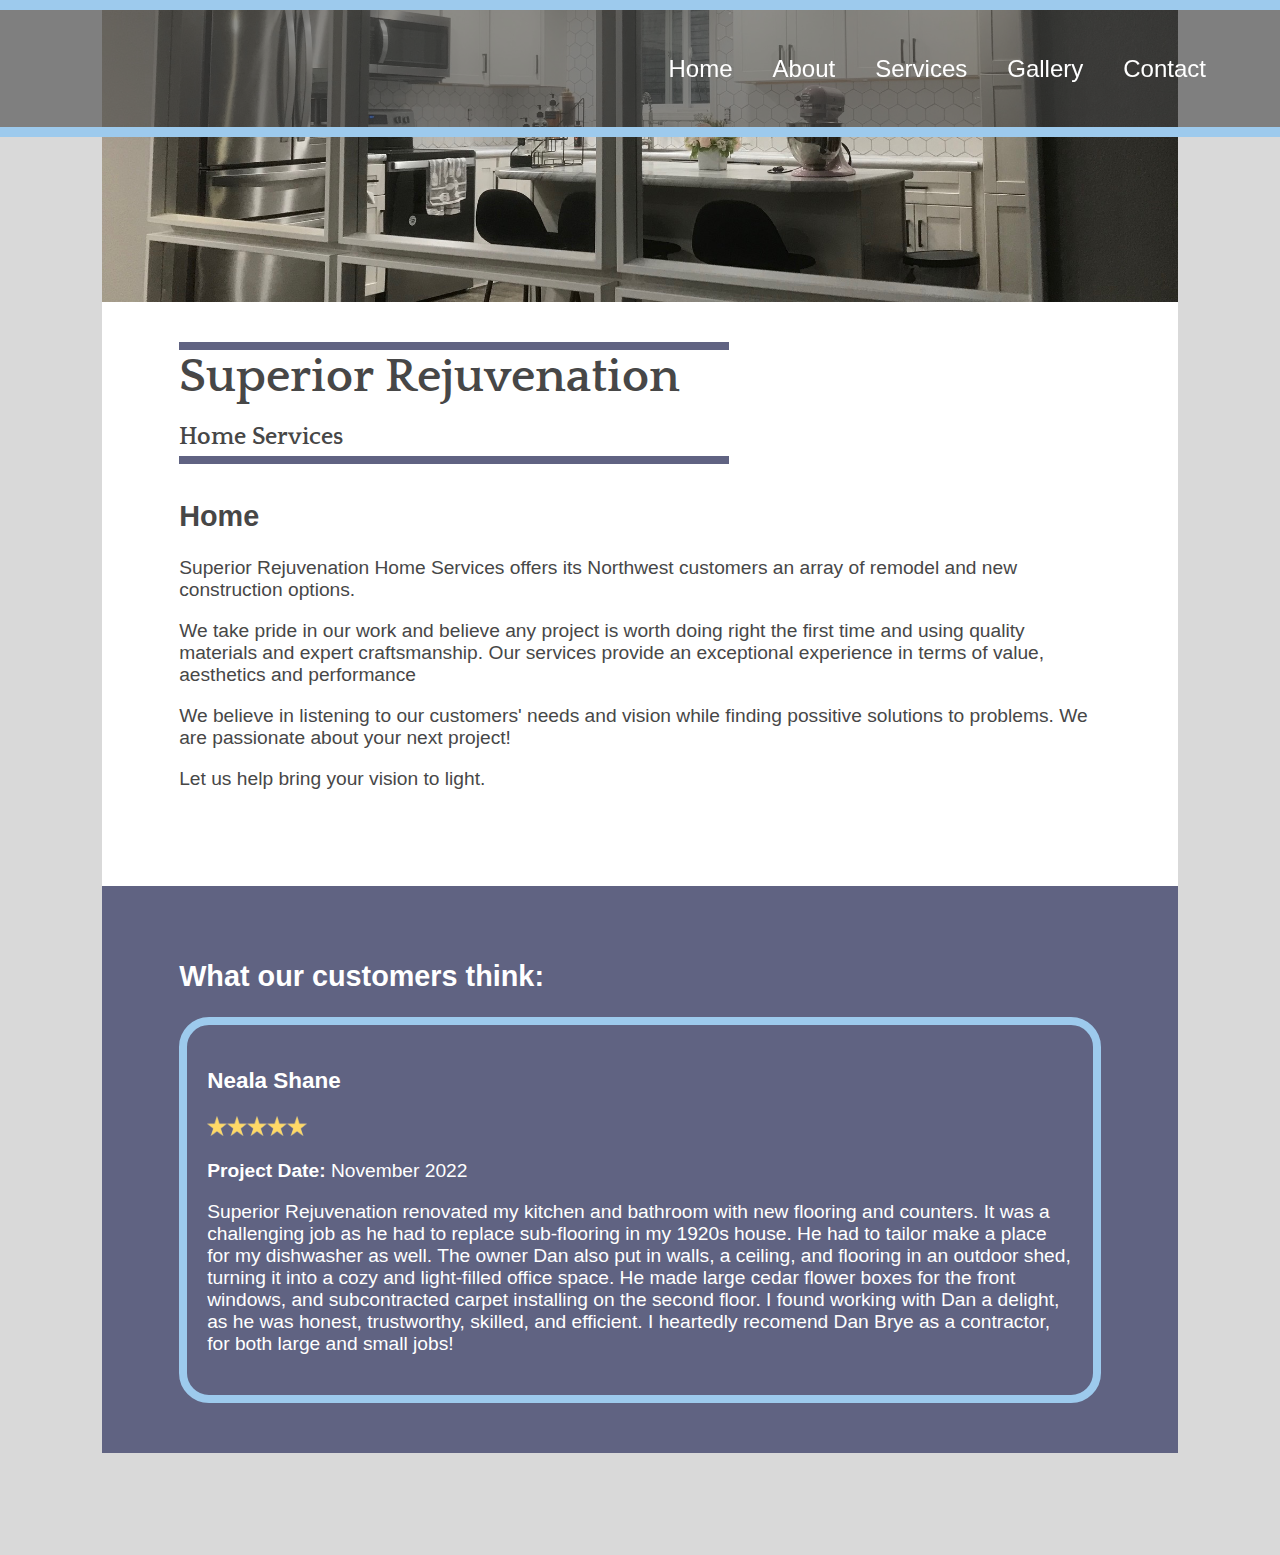
==== index.html @ 52c5e007 "Low Res Service PNGs" ====
<!DOCTYPE html>
<html lang="en">
  <head>
    <meta charset="UTF-8">
    <meta name="viewport" content="width=device-width, initial-scale=1.0">
    <meta http-equiv="X-UA-Compatible" content="ie=edge">
    <title>Superior Rejuvination</title>
    <link rel="stylesheet" href="assets/css/style.css">
    <link rel="stylesheet" href="https://fonts.googleapis.com/icon?family=Material+Icons+Outlined">
  </head>
  <body>
    <div class="menu">
      <nav>
        <button class="navBtn" type="button" name="HomeBtn" id="homeBtn">Home</button>
        <button class="navBtn" type="button" name="AboutBtn" id="aboutBtn">About</button>
        <button class="navBtn" type="button" name="ServicesBtn" id="servicesBtn">Services</button>
        <button class="navBtn" type="button" name="GalleryBtn" id="galleryBtn">Gallery</button>
        <button class="navBtn" type="button" name="ContactBtn" id="contactBtn">Contact</button>
      </nav>
      <div id="barHolder">
        <button id="barsIcon" class="material-icons-outlined">menu</button>
      </div>
    </div>

    <div id="banner">
      <img src="assets/images/banner.png" alt="a remodeled kitchen" id="bannerImg">
      <h1 id="title">Superior Rejuvenation <br><span class="subtitle">Home Services</span></h1>
    </div>

    <!-- Home -->
    <div class="body" id="home">
      <h2>Home</h2>
      <p>Superior Rejuvenation Home Services offers its Northwest customers an array of remodel and new construction options.</p>
      <p>We take pride in our work and believe any project is worth doing right the first time and using quality materials and expert craftsmanship. Our services provide an exceptional experience in terms of value, aesthetics and performance</p>
      <p>We believe in listening to our customers' needs and vision while finding possitive solutions to problems. We are passionate about your next project!</p>
      <p>Let us help bring your vision to light.</p>
      <div class="bufferGap"></div>

      <div class="banner">
        <h2>What our customers think:</h2>
        <div class="review">
          <h3>Neala Shane</h3>
          <img src="assets/images/5star.png" alt="five star rating">
          <p><b>Project Date: </b>November 2022</p>
          <p>Superior Rejuvenation renovated my kitchen and bathroom with new flooring and counters. It was a challenging job as he had to replace sub-flooring in my 1920s house. He had to tailor make a place for my dishwasher as well. The owner Dan also put in walls, a ceiling, and flooring in an outdoor shed, turning it into a cozy and light-filled office space. He made large cedar flower boxes for the front windows, and subcontracted carpet installing on the second floor. I found working with Dan a delight, as he was honest, trustworthy, skilled, and efficient. I heartedly recomend Dan Brye as a contractor, for both large and small jobs!</p>
        </div>
      </div>
    </div>

    <!-- About -->
    <div class="body" id="about">
      <h2>About</h2>
      <p>Superior Rejuvenation Home Services is the culmination of 20+ years of experience in the remodel and new construction building trades.</p>
      <p>In 1999 General Contractor Dan Brye, a lifelong Clark County resident, WWW alumni, and father, decided to augment his then salary at a job by helping a friend in his construction business.</p>
      <p>This, enfold, lead to an apprenticeship in multiple trades over the years and following that, saw Dan employing his services as a subcontractor for a local builder, often working on four to six houses a month during busy times.</p>
      <p>In the years that followed, Dan provided full service remodels for his Northwest customers to fill the area's growing housing market.</p>
      <p>Through the course of his many project completions, Dan early on recognized the need for a general contractor who listened to his customer's needs and had the ability to see the project through their eyes. He understandes the importance of the details and exceeds his customers' expectaions because of his passion for building and remodeling.</p>
      <div class="bufferGap"></div>

      <div class="banner">
        <h2>Founder</h2>
        <h3>Dan Brye</h3><hr id="name">
        <p>General Contractor</p>
        <p>CC SUPERRH787MK</p>
      </div>
    </div>

    <!-- Services -->
    <div class="body" id="services">
      <h2>Services</h2>

      <div id="serviceHeader">
        <h3>Scope of work Superior does:</h3>
        <div class="banner">
          <h3 class="callToAction">Time to remodel or build?</h3>

          <div id="serviceBanner">
            <div class="serviceItem">
              <img src="assets/images/kitchenServicesLowRes.png" alt="A lovely modern kitchen">
              <h4 class="serviceName">Kitchen Remodels</h4>
            </div>

            <div class="serviceItem">
              <img src="assets/images/bathroomServicesLowRes.png" alt="A homey yet elegant bathroom">
              <h4 class="serviceName">Bathroom Remodels</h4>
            </div>

            <div class="serviceItem">
              <img src="assets/images/wholeHomeServicesLowRes.png" alt="A modern home or additional dwelling unit">
              <h4 class="serviceName">Whole House Remodels and ADUs</h4>
            </div>
          </div>

        </div>
      </div>

      <h2>Services Breakdown</h2>
      <hr>
      <div class="twoColumn">
        <p>(note: exterior projects, such as fencing and siding, are not our focus. These projects can be requested in addition to other projects but not exclusively.)</p>
        <h3>Bathroom Remodels</h3>
        <ul>
          <li>Shower and tub installation</li>
          <li>New flooring: Tile, LVT, vinyl</li>
          <li>New cabinetry</li>
          <li>Countertops: granite, quarts</li>
          <li>Painting</li>
          <li>Trim</li>
          <li>Hardware and fixture installation</li>
        </ul>

        <h3>Kitchen Remodel</h3>
        <ul>
          <li>Wall and soffit removal</li>
          <li>Cabinetry installation</li>
          <li>Flooring</li>
          <li>Hardware and fixture installation</li>
          <li>Framing and layout</li>
        </ul>

        <h3>Whole House</h3>
        <ul>
          <li>Flooring</li>
          <li>Walls</li>
          <li>Drywall installation and repair</li>
          <li>Trim and painting</li>
          <li>Fixture installation and repair</li>
          <li>Shelves and bookcases</li>
        </ul>

        <h3>Exterior Additional Work</h3>
        <ul>
          <li>Siding</li>
          <li>Fencing</li>
          <li>Decking</li>
        </ul>

        </div>
        <div class="banner">
          <h3 class="callToAction">Projects completed right the first time: <br>We listen and solve your problems, and our promise is to be respectful of you and your home, as if it were our own.</h3>
        </div>
      </div>
    </div>

    <!-- Gallery -->
    <div class="body" id="gallery">
      <h2>Gallery</h2>
      <p>This portfolio gallery is still a work in progress. We appreciate your patience!</p>

      <h3 class="gallerySection">Kitchens</h3><hr>
      <div class="galleryContainer">
        <button class="material-icons-outlined imgLeft" id="imgLeftKitchen">chevron_left</button>
        <div id="kitchenGallery" class="imageBox">
          <img src="assets/images/thumbnails/kitchen2Thumb.png" alt="kitchen" class="galleryImg" loading="lazy">
          <img src="assets/images/thumbnails/kitchen1Thumb.png" alt="kitchen" class="galleryImg" loading="lazy">
          <img src="assets/images/thumbnails/kitchen3Thumb.png" alt="kitchen" class="galleryImg" loading="lazy">
        </div>
        <button class="material-icons-outlined imgRight" id="imgRightKitchen">chevron_right</button>
      </div>

      <div class="callBanner">
        <h4 class="callToAction">Entertain in Elegance</h4>
      </div>

      <h3 class="gallerySection">Bathrooms</h3><hr>
      <div class="galleryContainer">
        <button class="material-icons-outlined imgLeft" id="imgLeftBathroom">chevron_left</button>
        <div id="bathroomGallery" class="imageBox">
          <img src="assets/images/thumbnails/bath2Thumb.png" alt="bathroom" class="galleryImg" loading="lazy">
          <img src="assets/images/thumbnails/bath3Thumb.png" alt="bathroom" class="galleryImg" loading="lazy">
          <img src="assets/images/thumbnails/bath1Thumb.png" alt="bathroom" class="galleryImg" loading="lazy">
          <img src="assets/images/thumbnails/bath4Thumb.png" alt="bathroom" class="galleryImg" loading="lazy">
          <img src="assets/images/thumbnails/bath5Thumb.png" alt="bathroom" class="galleryImg" loading="lazy">
          <img src="assets/images/thumbnails/bath6Thumb.png" alt="bathroom" class="galleryImg" loading="lazy">
          <img src="assets/images/thumbnails/bath7Thumb.png" alt="bathroom" class="galleryImg" loading="lazy">
          <img src="assets/images/thumbnails/bath8Thumb.png" alt="bathroom" class="galleryImg" loading="lazy">
          <img src="assets/images/thumbnails/bath9Thumb.png" alt="bathroom" class="galleryImg" loading="lazy">
        </div>
        <button class="material-icons-outlined imgRight" id="imgRightBathroom">chevron_right</button>
      </div>

      <div class="callBanner">
        <h4 class="callToAction">Bathe in Luxury</h4>
      </div>

      <h3 class="gallerySection">Whole House</h3><hr>
      <div class="galleryContainer">
        <button class="material-icons-outlined imgLeft" id="imgLeftHouse">chevron_left</button>
        <div id="wholeHouseGallery" class="imageBox">
          <img src="assets/images/thumbnails/flooring2Thumb.png" alt="flooring" class="galleryImg" loading="lazy">
          <img src="assets/images/thumbnails/flooring1Thumb.png" alt="flooring" class="galleryImg" loading="lazy">
          <img src="assets/images/thumbnails/flooring3Thumb.png" alt="flooring" class="galleryImg" loading="lazy">
          <img src="assets/images/thumbnails/bedAdd1Thumb.png" alt="bedroom" class="galleryImg" loading="lazy">
          <img src="assets/images/thumbnails/bedAdd2Thumb.png" alt="bedroom" class="galleryImg" loading="lazy">
          <img src="assets/images/thumbnails/misc2Thumb.png" alt="fireplace" class="galleryImg" loading="lazy">
          <img src="assets/images/thumbnails/misc1Thumb.png" alt="counter and flooring" class="galleryImg" loading="lazy">
        </div>
        <button class="material-icons-outlined imgRight" id="imgRightHouse">chevron_right</button>
      </div>

      <div class="callBanner">
        <h4 class="callToAction">Relax in your Sanctuary</h4>
      </div>

      <h3 class="gallerySection">Home Exterior</h3><hr>
      <div class="galleryContainer">
        <button class="material-icons-outlined imgLeft" id="imgLeftExterior">chevron_left</button>
        <div id="exteriorGallery" class="imageBox">
          <img src="assets/images/thumbnails/deck4Thumb.png" alt="decking" class="galleryImg" loading="lazy">
          <img src="assets/images/thumbnails/deck5Thumb.png" alt="decking" class="galleryImg" loading="lazy">
          <img src="assets/images/thumbnails/deck3Thumb.png" alt="decking" class="galleryImg" loading="lazy">
          <img src="assets/images/thumbnails/deck1Thumb.png" alt="decking" class="galleryImg" loading="lazy">
          <img src="assets/images/thumbnails/deck2Thumb.png" alt="decking" class="galleryImg" loading="lazy">
          <img src="assets/images/thumbnails/fence1Thumb.png" alt="fencing" class="galleryImg" loading="lazy">
          <img src="assets/images/thumbnails/fence2Thumb.png" alt="fencing" class="galleryImg" loading="lazy">
          <img src="assets/images/thumbnails/siding1Thumb.png" alt="siding" class="galleryImg" loading="lazy">
          <img src="assets/images/thumbnails/siding2Thumb.png" alt="siding" class="galleryImg" loading="lazy">
        </div>
        <button class="material-icons-outlined imgRight" id="imgRightExterior">chevron_right</button>
      </div>
      
      <div class="callBanner">
        <h4 class="callToAction">Expand your Dream</h4>
        <div class="bufferGap"></div>
      </div>

    </div>

    <!-- Contact -->
    <div class="body" id="contact">
      <h2>Contact</h2>
      <h3>Dan Brye</h3>

      <form action="https://formsubmit.co/danbrye@superiorrejuvenationhomeservices.com" method="POST">
        <input type="text" name="name" placeholder="Your Name" required><br>
        <input type="email" name="email" placeholder="Your Email" required><br>
        <textarea name="message" placeholder="Let us know what you would like our help with!" required></textarea><br>
        <input type="hidden" name="_captcha" value="false">
        <button type="submit" class="subBtn">Send</button>
      </form>
      <div class="bufferGap"></div>

      <div class="banner">
        <h3 class="callToAction">Our passion is your project</h3>
      </div>
    </div>

    <div class="footer"></div>

    <script src="index.js"></script>
  </body>
</html>
---- assets/css/style.css ----
@font-face {
    font-family: "Quattrocento";
    src: url("../fonts/Quattrocento-Bold.ttf");
}

html {
  margin: 0 8vw;
  background-color: #d9d9d9;
  color: #474747;
  font-family: arial;
}

body {
  background-color: #ffffff;
  /* padding: 4vh 6vw; */
  margin: 0;
  z-index: 0;
}

#bannerImg {
  /* position: relative; */
  width: 100%
}

h1#title {
  font-family: "Quattrocento";
  font-size: 2em;
  margin: 4vh 6vw;
  max-width: 550px;
  border-top: 8px solid #606382;
  border-bottom: 8px solid #606382;
  /* text-align: center; */
}

.subtitle {
  font-family: "Quattrocento";
  font-size: .7em;
}

.menu {
  position: fixed;
  padding-right: 5vw;
  width: 100%;
  height: 50px;
  display: flex;
  flex-direction: row;
  justify-content: end;
  top: 0;
  right: 0;
  background-color: rgba(66, 66, 66, 0.6);
  border-top: 10px solid #9dcaed;
  border-bottom: 10px solid #9dcaed;
  z-index: 10;
  transition: height .5s ease-in-out;
  overflow: hidden;
}

nav {
  display: flex;
  grid-gap: 20px;
  flex-direction: column;
  padding-top: 50px;
}

.navBtn {
  border: none;
  padding: 0 10px;
  font-size: 1.5em;
  color: white;
  background-color: transparent;
}

.navBtn:hover {
  color: #000000;
  background-color: #9dcaed;
  border-radius: 15px;
}

#barHolder {
  align-content: unset;
}

#barsIcon {
  font-size: 3em;
  vertical-align: middle;
  margin: 0;
  padding: 0;
  color: #9dcaed;
  border: none;
  border-radius: 15px;
  background-color: transparent;
  cursor: default;
  user-select: none;
}

.body {
  margin: 0 6vw;
  font-size: 1em;
}

.imgLeft {
  left: 6vw;
}

.imgRight {
  right: 6vw;
}

.banner {
  position: relative;
  left: -6vw;
  width: 100%;
  padding: 50px 6vw;
  background-color: #606382;
  color: #ffffff;
  z-index: 0;
}

.callBanner {
  position: relative;
  left: -6vw;
  width: 100%;
  padding: 20px 6vw;
  background-color: #606382;
  color: #ffffff;
  z-index: 0;
}

.callBanner h4 {
  margin: 0;
}

.bufferGap {
  width: 100%;
  height: 6vw;
}

.callToAction {
  text-align: center;
  margin-top: 0;
}

/* Desktop styling */
@media only screen and (min-width: 600px) {
  #barsIcon {
    display: none;
  }

  .menu {
    height: 13vh;
  }

  .navBtn {
    margin: 3vh 0;
    flex-basis: 8%;
  }

  nav {
    display: flex;
    flex-direction: row;
    padding-top: 0;
  }
  
  h1#title {
    font-size: 3em;
  }

  .subtitle {
    font-size: .5em;
  }

  .body {
    font-size: 1.2em;
  }

  .imgLeft {
    left: 20vw;
  }
  
  .imgRight {
    right: 20vw;
  }

}

hr {
  border: 4px solid #9dcaed;
}

hr#name {
  max-width: 300px;
  margin: 0;
}

/* About Section //////////////////////////////////////////*/
#about {
  display: none;
}

/* Service Section ////////////////////////////////////////*/
#services {
  display: none;
}

#services p {
  margin-bottom: 50px;
}

#serviceHeader {
  margin-bottom: 70px;
}

#serviceBanner {
  position: relative;
  width: 100%;
  display: grid;
  grid-template-columns: repeat(auto-fit, minmax(150px, 1fr));
  grid-gap: 20px;
}

.serviceItem > img{
  width: 100%;
  border-radius: 10px;
}

.serviceName {
  text-align: center;
  margin-bottom: 0;
}

li:not(.imageSizer) {
  text-align: left;
}

/* Gallery Section ////////////////////////////////////////*/
#gallery {
  display: none;
}

.gallerySection {
  margin: 8vh 0 0 0;
}

.galleryContainer {
  display: flex;
  align-items: center;
  margin-bottom: 10px;
}

.imageBox {
  position: relative;
  max-width: 512px;
  margin-top: 2vh;
  margin-left: auto;
  margin-right: auto;
  padding: 0;
  display: flex;
  flex-wrap: nowrap;
  overflow: hidden;
  transition: left .7s;
  z-index: 0;
}

.galleryImg {
  left: 0;
  max-width: 100%;
  height: 100%;
  padding: 0;
  margin: 0;
  margin-top: auto;
  margin-bottom: auto;
  position: relative;
  border-radius: 5px;
  transition: left 1s ease;
}

button.material-icons-outlined:not(#barsIcon) {
  position: absolute;
  border: none;
  border-radius: 10px;
  padding: 0;
  background-color: rgba(66, 66, 66, 0.6);
  z-index: 1;
  font-size: 2em;
  color: #ffffff;
}

button.material-icons-outlined:not(#barsIcon):hover {
  background-color: rgba(66, 66, 66, 1);
}

/* Contact Section ////////////////////////////////////////*/
#contact {
  display: none;
}

input {
  font-size: 1em;
  width: 100%;
  max-width: 750px;
  margin: 2vh 0;
  padding: .5vw;
  border: 2px solid #9dcaed;
  border-radius: 5px;
}

textarea {
  font-size: 1em;
  width: 100%;
  max-width: 750px;
  margin: 2vh 0;
  padding: .5vw;
  height: 200px;
  border: 2px solid #9dcaed;
  border-radius: 5px;
}

.subBtn {
  font-size: 1.2em;
  font-weight: bold;
  width: 20%;
  min-width: 80px;
  color: #ffffff;
  background-color: #606382;
  margin: 2vh 0;
  padding: 10px;
  border-radius: 5px;
  border: none;
}

.subBtn:hover {
  color: #000000;
  background-color: #9dcaed;
}

/* Review Cards ///////////////////////////////////////////*/
.review {
  border: 8px solid #9dcaed;
  border-radius: 30px;
  padding: 20px;
}

.review img {
  max-width: 100px;
}

/* End of Page ////////////////////////////////////////////*/
.footer {
  width: 100%;
  height: 8vw;
  background-color: #d9d9d9;
}
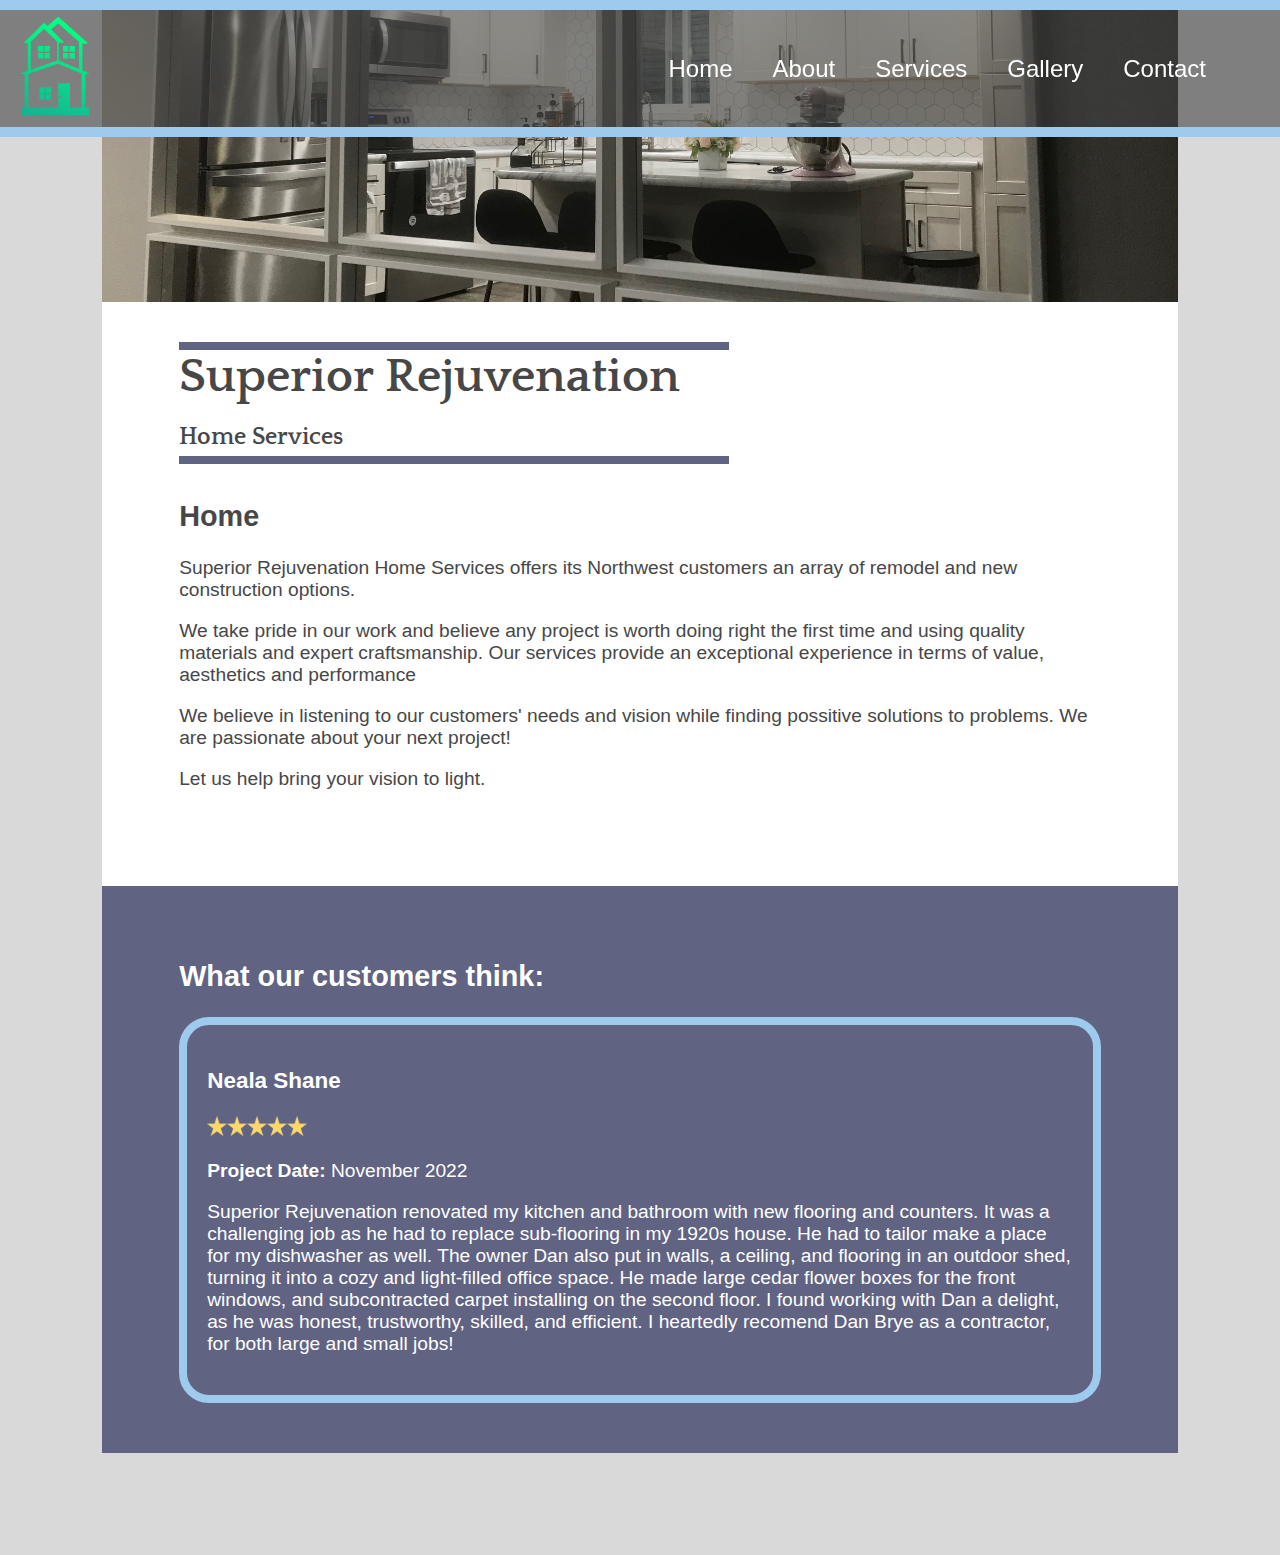
==== commit 0b9121f9: "Logo and service map" ====
--- a/index.html
+++ b/index.html
@@ -5,11 +5,13 @@
     <meta name="viewport" content="width=device-width, initial-scale=1.0">
     <meta http-equiv="X-UA-Compatible" content="ie=edge">
     <title>Superior Rejuvination</title>
+    <link rel="icon" type="image/x-icon" href="assets/images/icon-logo/SRHomeServicesIcon.ico">
     <link rel="stylesheet" href="assets/css/style.css">
     <link rel="stylesheet" href="https://fonts.googleapis.com/icon?family=Material+Icons+Outlined">
   </head>
   <body>
     <div class="menu">
+      <img id="logo" src="assets/images/icon-logo/SRHomeServicesTrans.png" alt="Superior Rejuvenation Home Services Logo">
       <nav>
         <button class="navBtn" type="button" name="HomeBtn" id="homeBtn">Home</button>
         <button class="navBtn" type="button" name="AboutBtn" id="aboutBtn">About</button>
@@ -92,6 +94,11 @@
           </div>
 
         </div>
+      </div>
+
+      <div id="serviceMap">
+        <h2>Our Service Area</h2>
+        <img src="assets/images/ServiceMap.png" alt="Map area Ridgefield south to Vancouver and east to Battleground and Washougal">
       </div>
 
       <h2>Services Breakdown</h2>
--- a/assets/css/style.css
+++ b/assets/css/style.css
@@ -94,6 +94,13 @@
   user-select: none;
 }
 
+#logo {
+  height: 50px;
+  position: absolute;
+  left: 50px;
+  transition: height .5s ease-in-out, left .5s ease-in-out;
+}
+
 .body {
   margin: 0 6vw;
   font-size: 1em;
@@ -141,49 +148,6 @@
   margin-top: 0;
 }
 
-/* Desktop styling */
-@media only screen and (min-width: 600px) {
-  #barsIcon {
-    display: none;
-  }
-
-  .menu {
-    height: 13vh;
-  }
-
-  .navBtn {
-    margin: 3vh 0;
-    flex-basis: 8%;
-  }
-
-  nav {
-    display: flex;
-    flex-direction: row;
-    padding-top: 0;
-  }
-  
-  h1#title {
-    font-size: 3em;
-  }
-
-  .subtitle {
-    font-size: .5em;
-  }
-
-  .body {
-    font-size: 1.2em;
-  }
-
-  .imgLeft {
-    left: 20vw;
-  }
-  
-  .imgRight {
-    right: 20vw;
-  }
-
-}
-
 hr {
   border: 4px solid #9dcaed;
 }
@@ -227,6 +191,22 @@
 .serviceName {
   text-align: center;
   margin-bottom: 0;
+}
+
+#serviceMap {
+  width: 100%;
+  text-align: center;
+  margin-bottom: 50px;
+}
+
+#serviceMap > h2 {
+  margin-top: 0;
+}
+
+#serviceMap > img{
+  width: 70vw;
+  border: 2px solid #606382;
+  border-radius: 20px;
 }
 
 li:not(.imageSizer) {
@@ -350,4 +330,56 @@
   width: 100%;
   height: 8vw;
   background-color: #d9d9d9;
+}
+
+/* Desktop styling */
+@media only screen and (min-width: 600px) {
+  #barsIcon {
+    display: none;
+  }
+
+  .menu {
+    height: 13vh;
+  }
+
+  .navBtn {
+    margin: 3vh 0;
+    flex-basis: 8%;
+  }
+
+  nav {
+    display: flex;
+    flex-direction: row;
+    padding-top: 0;
+  }
+  
+  h1#title {
+    font-size: 3em;
+  }
+
+  .subtitle {
+    font-size: .5em;
+  }
+
+  #logo {
+    height: 13vh;
+    position: absolute;
+    left: 6vw;
+  }
+
+  .body {
+    font-size: 1.2em;
+  }
+
+  .imgLeft {
+    left: 20vw;
+  }
+  
+  .imgRight {
+    right: 20vw;
+  }
+
+  #serviceMap > img {
+    width: 50vw;
+  }
 }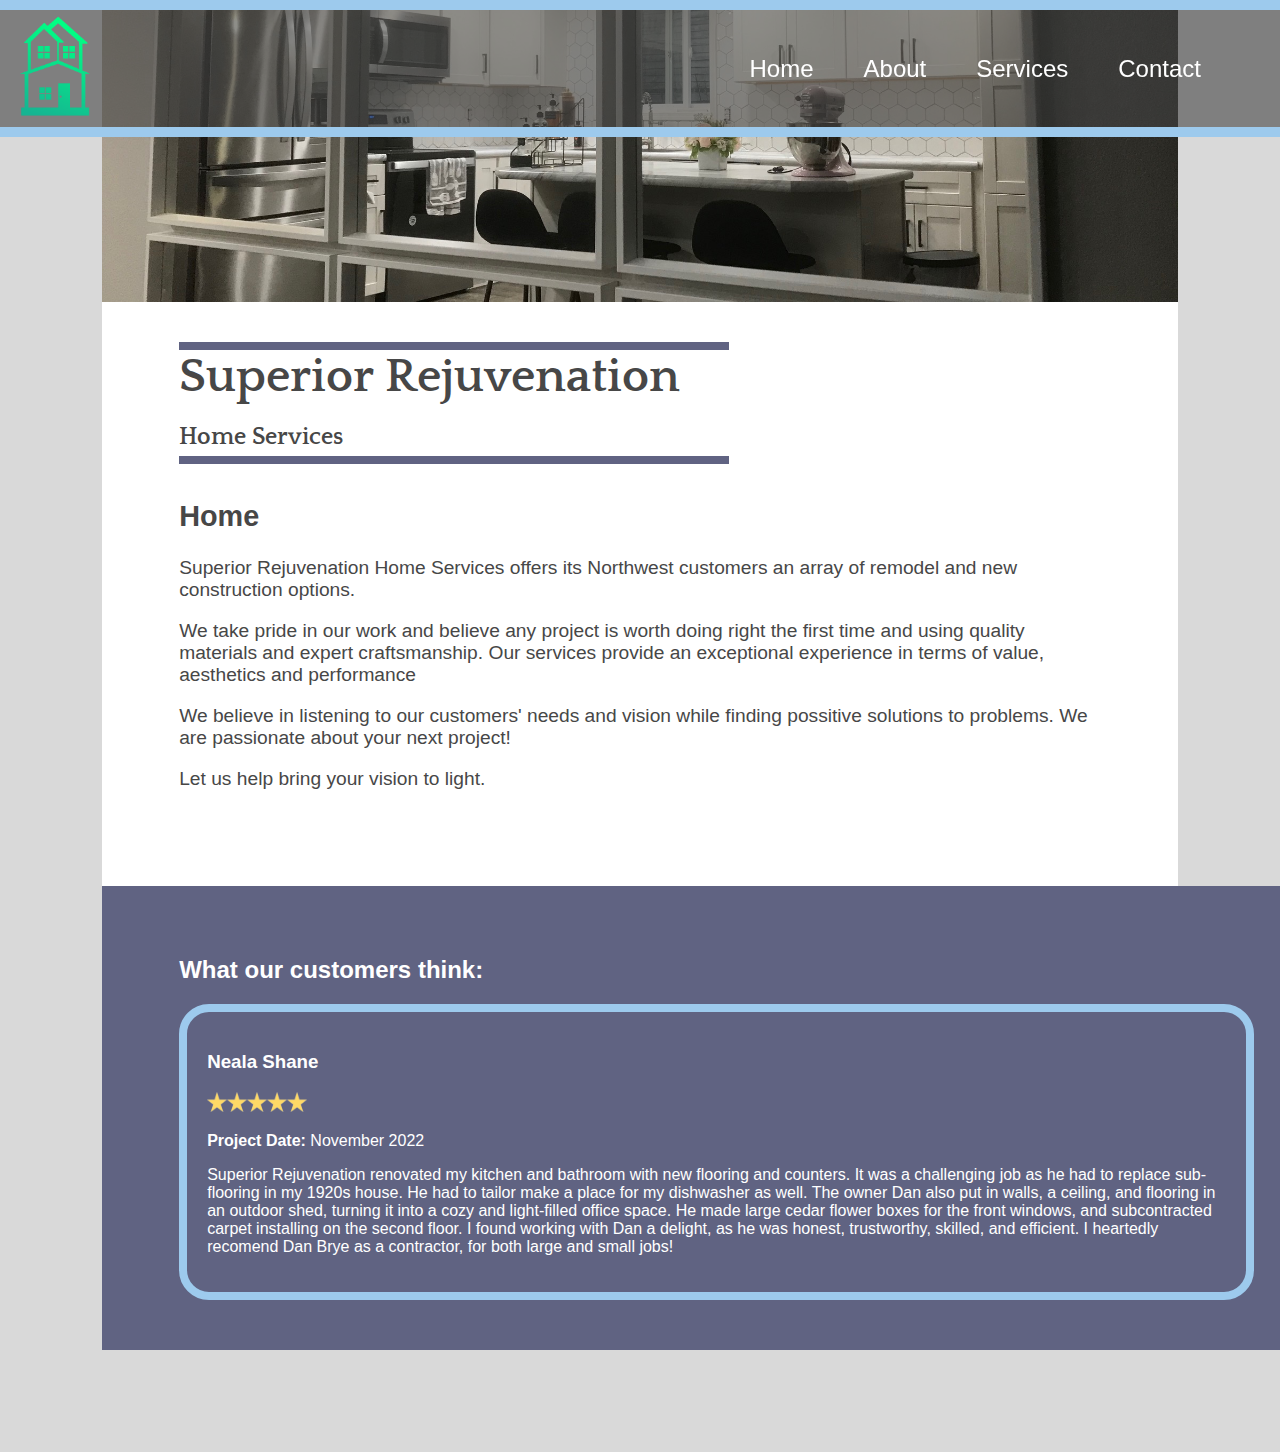
==== commit 8b8ad984: "Restructure pt1" ====
--- a/index.html
+++ b/index.html
@@ -1,259 +1,55 @@
 <!DOCTYPE html>
 <html lang="en">
-  <head>
-    <meta charset="UTF-8">
-    <meta name="viewport" content="width=device-width, initial-scale=1.0">
-    <meta http-equiv="X-UA-Compatible" content="ie=edge">
-    <title>Superior Rejuvination</title>
-    <link rel="icon" type="image/x-icon" href="assets/images/icon-logo/SRHomeServicesIcon.ico">
-    <link rel="stylesheet" href="assets/css/style.css">
-    <link rel="stylesheet" href="https://fonts.googleapis.com/icon?family=Material+Icons+Outlined">
-  </head>
-  <body>
-    <div class="menu">
-      <img id="logo" src="assets/images/icon-logo/SRHomeServicesTrans.png" alt="Superior Rejuvenation Home Services Logo">
-      <nav>
-        <button class="navBtn" type="button" name="HomeBtn" id="homeBtn">Home</button>
-        <button class="navBtn" type="button" name="AboutBtn" id="aboutBtn">About</button>
-        <button class="navBtn" type="button" name="ServicesBtn" id="servicesBtn">Services</button>
-        <button class="navBtn" type="button" name="GalleryBtn" id="galleryBtn">Gallery</button>
-        <button class="navBtn" type="button" name="ContactBtn" id="contactBtn">Contact</button>
-      </nav>
-      <div id="barHolder">
-        <button id="barsIcon" class="material-icons-outlined">menu</button>
-      </div>
-    </div>
+    <head>
+        <meta charset="UTF-8">
+        <meta name="viewport" content="width=device-width, initial-scale=1.0">
+        <meta http-equiv="X-UA-Compatible" content="ie=edge">
+        <title>Superior Rejuvination</title>
+        <link rel="icon" type="image/x-icon" href="assets/images/icon-logo/SRHomeServicesIcon.ico">
+        <link rel="stylesheet" href="assets/css/style.css">
+        <link rel="stylesheet" href="https://fonts.googleapis.com/icon?family=Material+Icons+Outlined">
+    </head>
+    <body>
+        <div class="menu">
+            <img id="logo" src="assets/images/icon-logo/SRHomeServicesTrans.png" alt="Superior Rejuvenation Home Services Logo">
+            <nav>
+                <a class="navLink" href="index.html">Home</a>
+                <a class="navLink" href="about.html">About</a>
+                <a class="navLink" href="services.html">Services</a>
+                <a class="navLink" href="contact.html">Contact</a>
+            </nav>
+            <div id="barHolder">
+                <button id="barsIcon" class="material-icons-outlined">menu</button>
+            </div>
+        </div>
 
-    <div id="banner">
-      <img src="assets/images/banner.png" alt="a remodeled kitchen" id="bannerImg">
-      <h1 id="title">Superior Rejuvenation <br><span class="subtitle">Home Services</span></h1>
-    </div>
+        <div id="banner">
+            <img src="assets/images/banner.png" alt="a remodeled kitchen" id="bannerImg">
+            <h1 id="title">Superior Rejuvenation <br><span class="subtitle">Home Services</span></h1>
+        </div>
 
-    <!-- Home -->
-    <div class="body" id="home">
-      <h2>Home</h2>
-      <p>Superior Rejuvenation Home Services offers its Northwest customers an array of remodel and new construction options.</p>
-      <p>We take pride in our work and believe any project is worth doing right the first time and using quality materials and expert craftsmanship. Our services provide an exceptional experience in terms of value, aesthetics and performance</p>
-      <p>We believe in listening to our customers' needs and vision while finding possitive solutions to problems. We are passionate about your next project!</p>
-      <p>Let us help bring your vision to light.</p>
-      <div class="bufferGap"></div>
+        <!-- Home -->
+        <div class="body" id="home">
+            <h2>Home</h2>
+            <p>Superior Rejuvenation Home Services offers its Northwest customers an array of remodel and new construction options.</p>
+            <p>We take pride in our work and believe any project is worth doing right the first time and using quality materials and expert craftsmanship. Our services provide an exceptional experience in terms of value, aesthetics and performance</p>
+            <p>We believe in listening to our customers' needs and vision while finding possitive solutions to problems. We are passionate about your next project!</p>
+            <p>Let us help bring your vision to light.</p>
+            <div class="bufferGap"></div>
+        </div>
 
-      <div class="banner">
-        <h2>What our customers think:</h2>
-        <div class="review">
-          <h3>Neala Shane</h3>
-          <img src="assets/images/5star.png" alt="five star rating">
-          <p><b>Project Date: </b>November 2022</p>
-          <p>Superior Rejuvenation renovated my kitchen and bathroom with new flooring and counters. It was a challenging job as he had to replace sub-flooring in my 1920s house. He had to tailor make a place for my dishwasher as well. The owner Dan also put in walls, a ceiling, and flooring in an outdoor shed, turning it into a cozy and light-filled office space. He made large cedar flower boxes for the front windows, and subcontracted carpet installing on the second floor. I found working with Dan a delight, as he was honest, trustworthy, skilled, and efficient. I heartedly recomend Dan Brye as a contractor, for both large and small jobs!</p>
+        <div class="banner">
+            <h2>What our customers think:</h2>
+            <div class="review">
+                <h3>Neala Shane</h3>
+                <img src="assets/images/5star.png" alt="five star rating">
+                <p><b>Project Date: </b>November 2022</p>
+                <p>Superior Rejuvenation renovated my kitchen and bathroom with new flooring and counters. It was a challenging job as he had to replace sub-flooring in my 1920s house. He had to tailor make a place for my dishwasher as well. The owner Dan also put in walls, a ceiling, and flooring in an outdoor shed, turning it into a cozy and light-filled office space. He made large cedar flower boxes for the front windows, and subcontracted carpet installing on the second floor. I found working with Dan a delight, as he was honest, trustworthy, skilled, and efficient. I heartedly recomend Dan Brye as a contractor, for both large and small jobs!</p>
+            </div>
         </div>
-      </div>
-    </div>
 
-    <!-- About -->
-    <div class="body" id="about">
-      <h2>About</h2>
-      <p>Superior Rejuvenation Home Services is the culmination of 20+ years of experience in the remodel and new construction building trades.</p>
-      <p>In 1999 General Contractor Dan Brye, a lifelong Clark County resident, WWW alumni, and father, decided to augment his then salary at a job by helping a friend in his construction business.</p>
-      <p>This, enfold, lead to an apprenticeship in multiple trades over the years and following that, saw Dan employing his services as a subcontractor for a local builder, often working on four to six houses a month during busy times.</p>
-      <p>In the years that followed, Dan provided full service remodels for his Northwest customers to fill the area's growing housing market.</p>
-      <p>Through the course of his many project completions, Dan early on recognized the need for a general contractor who listened to his customer's needs and had the ability to see the project through their eyes. He understandes the importance of the details and exceeds his customers' expectaions because of his passion for building and remodeling.</p>
-      <div class="bufferGap"></div>
+        <div class="footer"></div>
 
-      <div class="banner">
-        <h2>Founder</h2>
-        <h3>Dan Brye</h3><hr id="name">
-        <p>General Contractor</p>
-        <p>CC SUPERRH787MK</p>
-      </div>
-    </div>
-
-    <!-- Services -->
-    <div class="body" id="services">
-      <h2>Services</h2>
-
-      <div id="serviceHeader">
-        <h3>Scope of work Superior does:</h3>
-        <div class="banner">
-          <h3 class="callToAction">Time to remodel or build?</h3>
-
-          <div id="serviceBanner">
-            <div class="serviceItem">
-              <img src="assets/images/kitchenServicesLowRes.png" alt="A lovely modern kitchen">
-              <h4 class="serviceName">Kitchen Remodels</h4>
-            </div>
-
-            <div class="serviceItem">
-              <img src="assets/images/bathroomServicesLowRes.png" alt="A homey yet elegant bathroom">
-              <h4 class="serviceName">Bathroom Remodels</h4>
-            </div>
-
-            <div class="serviceItem">
-              <img src="assets/images/wholeHomeServicesLowRes.png" alt="A modern home or additional dwelling unit">
-              <h4 class="serviceName">Whole House Remodels and ADUs</h4>
-            </div>
-          </div>
-
-        </div>
-      </div>
-
-      <div id="serviceMap">
-        <h2>Our Service Area</h2>
-        <img src="assets/images/ServiceMap.png" alt="Map area Ridgefield south to Vancouver and east to Battleground and Washougal">
-      </div>
-
-      <h2>Services Breakdown</h2>
-      <hr>
-      <div class="twoColumn">
-        <p>(note: exterior projects, such as fencing and siding, are not our focus. These projects can be requested in addition to other projects but not exclusively.)</p>
-        <h3>Bathroom Remodels</h3>
-        <ul>
-          <li>Shower and tub installation</li>
-          <li>New flooring: Tile, LVT, vinyl</li>
-          <li>New cabinetry</li>
-          <li>Countertops: granite, quarts</li>
-          <li>Painting</li>
-          <li>Trim</li>
-          <li>Hardware and fixture installation</li>
-        </ul>
-
-        <h3>Kitchen Remodel</h3>
-        <ul>
-          <li>Wall and soffit removal</li>
-          <li>Cabinetry installation</li>
-          <li>Flooring</li>
-          <li>Hardware and fixture installation</li>
-          <li>Framing and layout</li>
-        </ul>
-
-        <h3>Whole House</h3>
-        <ul>
-          <li>Flooring</li>
-          <li>Walls</li>
-          <li>Drywall installation and repair</li>
-          <li>Trim and painting</li>
-          <li>Fixture installation and repair</li>
-          <li>Shelves and bookcases</li>
-        </ul>
-
-        <h3>Exterior Additional Work</h3>
-        <ul>
-          <li>Siding</li>
-          <li>Fencing</li>
-          <li>Decking</li>
-        </ul>
-
-        </div>
-        <div class="banner">
-          <h3 class="callToAction">Projects completed right the first time: <br>We listen and solve your problems, and our promise is to be respectful of you and your home, as if it were our own.</h3>
-        </div>
-      </div>
-    </div>
-
-    <!-- Gallery -->
-    <div class="body" id="gallery">
-      <h2>Gallery</h2>
-      <p>This portfolio gallery is still a work in progress. We appreciate your patience!</p>
-
-      <h3 class="gallerySection">Kitchens</h3><hr>
-      <div class="galleryContainer">
-        <button class="material-icons-outlined imgLeft" id="imgLeftKitchen">chevron_left</button>
-        <div id="kitchenGallery" class="imageBox">
-          <img src="assets/images/thumbnails/kitchen2Thumb.png" alt="kitchen" class="galleryImg" loading="lazy">
-          <img src="assets/images/thumbnails/kitchen1Thumb.png" alt="kitchen" class="galleryImg" loading="lazy">
-          <img src="assets/images/thumbnails/kitchen3Thumb.png" alt="kitchen" class="galleryImg" loading="lazy">
-        </div>
-        <button class="material-icons-outlined imgRight" id="imgRightKitchen">chevron_right</button>
-      </div>
-
-      <div class="callBanner">
-        <h4 class="callToAction">Entertain in Elegance</h4>
-      </div>
-
-      <h3 class="gallerySection">Bathrooms</h3><hr>
-      <div class="galleryContainer">
-        <button class="material-icons-outlined imgLeft" id="imgLeftBathroom">chevron_left</button>
-        <div id="bathroomGallery" class="imageBox">
-          <img src="assets/images/thumbnails/bath2Thumb.png" alt="bathroom" class="galleryImg" loading="lazy">
-          <img src="assets/images/thumbnails/bath3Thumb.png" alt="bathroom" class="galleryImg" loading="lazy">
-          <img src="assets/images/thumbnails/bath1Thumb.png" alt="bathroom" class="galleryImg" loading="lazy">
-          <img src="assets/images/thumbnails/bath4Thumb.png" alt="bathroom" class="galleryImg" loading="lazy">
-          <img src="assets/images/thumbnails/bath5Thumb.png" alt="bathroom" class="galleryImg" loading="lazy">
-          <img src="assets/images/thumbnails/bath6Thumb.png" alt="bathroom" class="galleryImg" loading="lazy">
-          <img src="assets/images/thumbnails/bath7Thumb.png" alt="bathroom" class="galleryImg" loading="lazy">
-          <img src="assets/images/thumbnails/bath8Thumb.png" alt="bathroom" class="galleryImg" loading="lazy">
-          <img src="assets/images/thumbnails/bath9Thumb.png" alt="bathroom" class="galleryImg" loading="lazy">
-        </div>
-        <button class="material-icons-outlined imgRight" id="imgRightBathroom">chevron_right</button>
-      </div>
-
-      <div class="callBanner">
-        <h4 class="callToAction">Bathe in Luxury</h4>
-      </div>
-
-      <h3 class="gallerySection">Whole House</h3><hr>
-      <div class="galleryContainer">
-        <button class="material-icons-outlined imgLeft" id="imgLeftHouse">chevron_left</button>
-        <div id="wholeHouseGallery" class="imageBox">
-          <img src="assets/images/thumbnails/flooring2Thumb.png" alt="flooring" class="galleryImg" loading="lazy">
-          <img src="assets/images/thumbnails/flooring1Thumb.png" alt="flooring" class="galleryImg" loading="lazy">
-          <img src="assets/images/thumbnails/flooring3Thumb.png" alt="flooring" class="galleryImg" loading="lazy">
-          <img src="assets/images/thumbnails/bedAdd1Thumb.png" alt="bedroom" class="galleryImg" loading="lazy">
-          <img src="assets/images/thumbnails/bedAdd2Thumb.png" alt="bedroom" class="galleryImg" loading="lazy">
-          <img src="assets/images/thumbnails/misc2Thumb.png" alt="fireplace" class="galleryImg" loading="lazy">
-          <img src="assets/images/thumbnails/misc1Thumb.png" alt="counter and flooring" class="galleryImg" loading="lazy">
-        </div>
-        <button class="material-icons-outlined imgRight" id="imgRightHouse">chevron_right</button>
-      </div>
-
-      <div class="callBanner">
-        <h4 class="callToAction">Relax in your Sanctuary</h4>
-      </div>
-
-      <h3 class="gallerySection">Home Exterior</h3><hr>
-      <div class="galleryContainer">
-        <button class="material-icons-outlined imgLeft" id="imgLeftExterior">chevron_left</button>
-        <div id="exteriorGallery" class="imageBox">
-          <img src="assets/images/thumbnails/deck4Thumb.png" alt="decking" class="galleryImg" loading="lazy">
-          <img src="assets/images/thumbnails/deck5Thumb.png" alt="decking" class="galleryImg" loading="lazy">
-          <img src="assets/images/thumbnails/deck3Thumb.png" alt="decking" class="galleryImg" loading="lazy">
-          <img src="assets/images/thumbnails/deck1Thumb.png" alt="decking" class="galleryImg" loading="lazy">
-          <img src="assets/images/thumbnails/deck2Thumb.png" alt="decking" class="galleryImg" loading="lazy">
-          <img src="assets/images/thumbnails/fence1Thumb.png" alt="fencing" class="galleryImg" loading="lazy">
-          <img src="assets/images/thumbnails/fence2Thumb.png" alt="fencing" class="galleryImg" loading="lazy">
-          <img src="assets/images/thumbnails/siding1Thumb.png" alt="siding" class="galleryImg" loading="lazy">
-          <img src="assets/images/thumbnails/siding2Thumb.png" alt="siding" class="galleryImg" loading="lazy">
-        </div>
-        <button class="material-icons-outlined imgRight" id="imgRightExterior">chevron_right</button>
-      </div>
-      
-      <div class="callBanner">
-        <h4 class="callToAction">Expand your Dream</h4>
-        <div class="bufferGap"></div>
-      </div>
-
-    </div>
-
-    <!-- Contact -->
-    <div class="body" id="contact">
-      <h2>Contact</h2>
-      <h3>Dan Brye</h3>
-
-      <form action="https://formsubmit.co/danbrye@superiorrejuvenationhomeservices.com" method="POST">
-        <input type="text" name="name" placeholder="Your Name" required><br>
-        <input type="email" name="email" placeholder="Your Email" required><br>
-        <textarea name="message" placeholder="Let us know what you would like our help with!" required></textarea><br>
-        <input type="hidden" name="_captcha" value="false">
-        <button type="submit" class="subBtn">Send</button>
-      </form>
-      <div class="bufferGap"></div>
-
-      <div class="banner">
-        <h3 class="callToAction">Our passion is your project</h3>
-      </div>
-    </div>
-
-    <div class="footer"></div>
-
-    <script src="index.js"></script>
-  </body>
+        <script src="src/index.js"></script>
+    </body>
 </html>
--- a/assets/css/style.css
+++ b/assets/css/style.css
@@ -63,15 +63,17 @@
   padding-top: 50px;
 }
 
-.navBtn {
+.navLink {
+  text-decoration: none;
+  margin: auto;
   border: none;
-  padding: 0 10px;
+  padding: 10px 15px;
   font-size: 1.5em;
   color: white;
   background-color: transparent;
 }
 
-.navBtn:hover {
+.navLink:hover {
   color: #000000;
   background-color: #9dcaed;
   border-radius: 15px;
@@ -116,7 +118,6 @@
 
 .banner {
   position: relative;
-  left: -6vw;
   width: 100%;
   padding: 50px 6vw;
   background-color: #606382;
@@ -157,123 +158,8 @@
   margin: 0;
 }
 
-/* About Section //////////////////////////////////////////*/
-#about {
-  display: none;
-}
-
-/* Service Section ////////////////////////////////////////*/
-#services {
-  display: none;
-}
-
-#services p {
-  margin-bottom: 50px;
-}
-
-#serviceHeader {
-  margin-bottom: 70px;
-}
-
-#serviceBanner {
-  position: relative;
-  width: 100%;
-  display: grid;
-  grid-template-columns: repeat(auto-fit, minmax(150px, 1fr));
-  grid-gap: 20px;
-}
-
-.serviceItem > img{
-  width: 100%;
-  border-radius: 10px;
-}
-
-.serviceName {
-  text-align: center;
-  margin-bottom: 0;
-}
-
-#serviceMap {
-  width: 100%;
-  text-align: center;
-  margin-bottom: 50px;
-}
-
-#serviceMap > h2 {
-  margin-top: 0;
-}
-
-#serviceMap > img{
-  width: 70vw;
-  border: 2px solid #606382;
-  border-radius: 20px;
-}
-
-li:not(.imageSizer) {
-  text-align: left;
-}
-
-/* Gallery Section ////////////////////////////////////////*/
-#gallery {
-  display: none;
-}
-
-.gallerySection {
-  margin: 8vh 0 0 0;
-}
-
-.galleryContainer {
-  display: flex;
-  align-items: center;
-  margin-bottom: 10px;
-}
-
-.imageBox {
-  position: relative;
-  max-width: 512px;
-  margin-top: 2vh;
-  margin-left: auto;
-  margin-right: auto;
-  padding: 0;
-  display: flex;
-  flex-wrap: nowrap;
-  overflow: hidden;
-  transition: left .7s;
-  z-index: 0;
-}
-
-.galleryImg {
-  left: 0;
-  max-width: 100%;
-  height: 100%;
-  padding: 0;
-  margin: 0;
-  margin-top: auto;
-  margin-bottom: auto;
-  position: relative;
-  border-radius: 5px;
-  transition: left 1s ease;
-}
-
-button.material-icons-outlined:not(#barsIcon) {
-  position: absolute;
-  border: none;
-  border-radius: 10px;
-  padding: 0;
-  background-color: rgba(66, 66, 66, 0.6);
-  z-index: 1;
-  font-size: 2em;
-  color: #ffffff;
-}
-
-button.material-icons-outlined:not(#barsIcon):hover {
-  background-color: rgba(66, 66, 66, 1);
-}
-
 /* Contact Section ////////////////////////////////////////*/
-#contact {
-  display: none;
-}
+
 
 input {
   font-size: 1em;
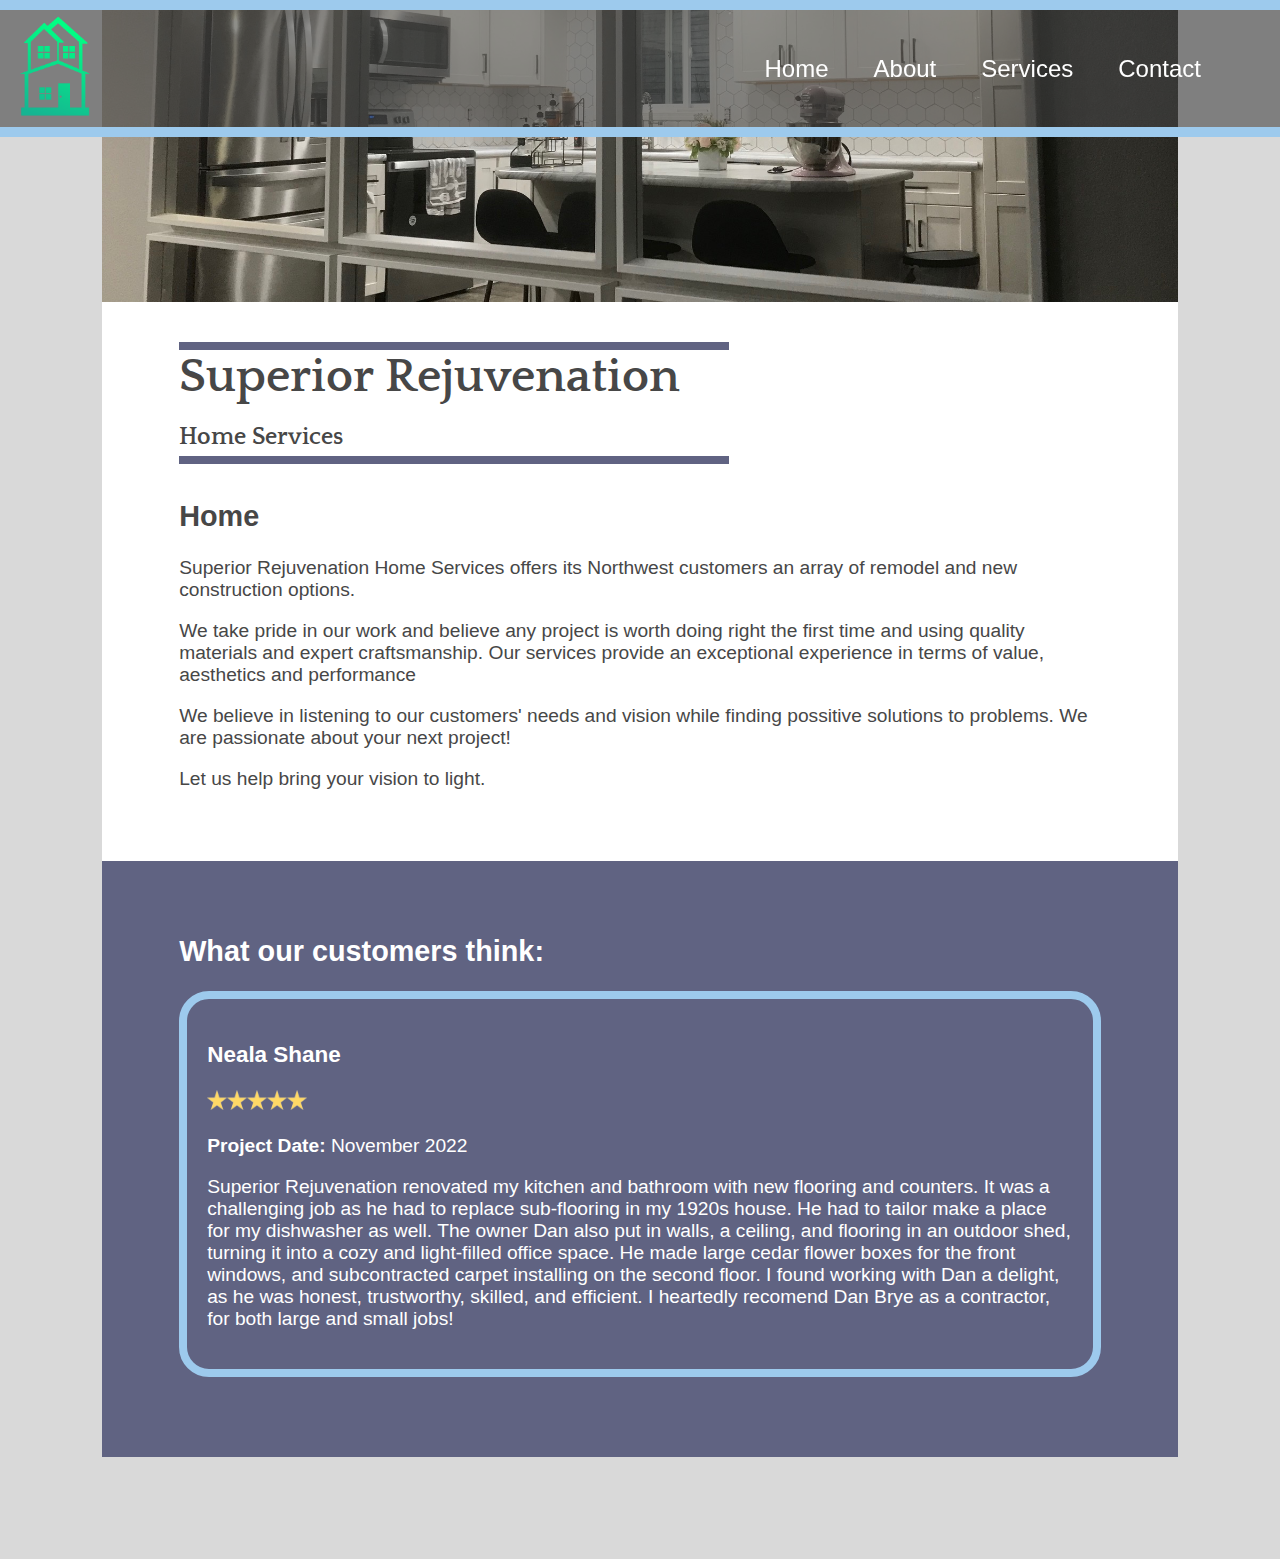
==== commit 9f1053b2: "transfer" ====
--- a/index.html
+++ b/index.html
@@ -10,6 +10,8 @@
         <link rel="stylesheet" href="https://fonts.googleapis.com/icon?family=Material+Icons+Outlined">
     </head>
     <body>
+
+        <!-- Nav -->
         <div class="menu">
             <img id="logo" src="assets/images/icon-logo/SRHomeServicesTrans.png" alt="Superior Rejuvenation Home Services Logo">
             <nav>
@@ -36,20 +38,26 @@
             <p>We believe in listening to our customers' needs and vision while finding possitive solutions to problems. We are passionate about your next project!</p>
             <p>Let us help bring your vision to light.</p>
             <div class="bufferGap"></div>
-        </div>
 
-        <div class="banner">
-            <h2>What our customers think:</h2>
-            <div class="review">
-                <h3>Neala Shane</h3>
-                <img src="assets/images/5star.png" alt="five star rating">
-                <p><b>Project Date: </b>November 2022</p>
-                <p>Superior Rejuvenation renovated my kitchen and bathroom with new flooring and counters. It was a challenging job as he had to replace sub-flooring in my 1920s house. He had to tailor make a place for my dishwasher as well. The owner Dan also put in walls, a ceiling, and flooring in an outdoor shed, turning it into a cozy and light-filled office space. He made large cedar flower boxes for the front windows, and subcontracted carpet installing on the second floor. I found working with Dan a delight, as he was honest, trustworthy, skilled, and efficient. I heartedly recomend Dan Brye as a contractor, for both large and small jobs!</p>
+            <div class="banner">
+                <h2>What our customers think:</h2>
+                <div class="review">
+                    <h3>Neala Shane</h3>
+                    <img src="assets/images/5star.png" alt="five star rating">
+                    <p><b>Project Date: </b>November 2022</p>
+                    <p>Superior Rejuvenation renovated my kitchen and bathroom with new flooring and counters. It was a challenging job as he had to replace sub-flooring in my 1920s house. He had to tailor make a place for my dishwasher as well. The owner Dan also put in walls, a ceiling, and flooring in an outdoor shed, turning it into a cozy and light-filled office space. He made large cedar flower boxes for the front windows, and subcontracted carpet installing on the second floor. I found working with Dan a delight, as he was honest, trustworthy, skilled, and efficient. I heartedly recomend Dan Brye as a contractor, for both large and small jobs!</p>
+                </div>
             </div>
         </div>
 
         <div class="footer"></div>
 
         <script src="src/index.js"></script>
+        <script>
+            window.onload = function() {
+                indexInit();
+            };
+        </script>
+
     </body>
 </html>
--- a/assets/css/style.css
+++ b/assets/css/style.css
@@ -58,9 +58,10 @@
 
 nav {
   display: flex;
-  grid-gap: 20px;
+  grid-gap: 15px;
   flex-direction: column;
-  padding-top: 50px;
+  padding-top: 40px;
+  padding-bottom: 20px;
 }
 
 .navLink {
@@ -77,6 +78,7 @@
   color: #000000;
   background-color: #9dcaed;
   border-radius: 15px;
+  box-shadow: 0 0 5px black;
 }
 
 #barHolder {
@@ -119,6 +121,7 @@
 .banner {
   position: relative;
   width: 100%;
+  left: -6vw;
   padding: 50px 6vw;
   background-color: #606382;
   color: #ffffff;
@@ -141,7 +144,11 @@
 
 .bufferGap {
   width: 100%;
-  height: 6vw;
+  height: 4vw;
+}
+
+.heading {
+  margin: 0 6vw;
 }
 
 .callToAction {
@@ -151,6 +158,10 @@
 
 hr {
   border: 4px solid #9dcaed;
+}
+
+hr.hrCorrection {
+  margin: 0 6vw;
 }
 
 hr#name {
@@ -202,9 +213,11 @@
 
 /* Review Cards ///////////////////////////////////////////*/
 .review {
+  max-width: 100%;
   border: 8px solid #9dcaed;
   border-radius: 30px;
   padding: 20px;
+  margin-bottom: 30px;
 }
 
 .review img {
@@ -213,8 +226,8 @@
 
 /* End of Page ////////////////////////////////////////////*/
 .footer {
-  width: 100%;
-  height: 8vw;
+  /* width: 100%; */
+  margin: 0 6vw 8vw 6vw;
   background-color: #d9d9d9;
 }
 
@@ -237,6 +250,7 @@
     display: flex;
     flex-direction: row;
     padding-top: 0;
+    padding-bottom: 0;
   }
   
   h1#title {
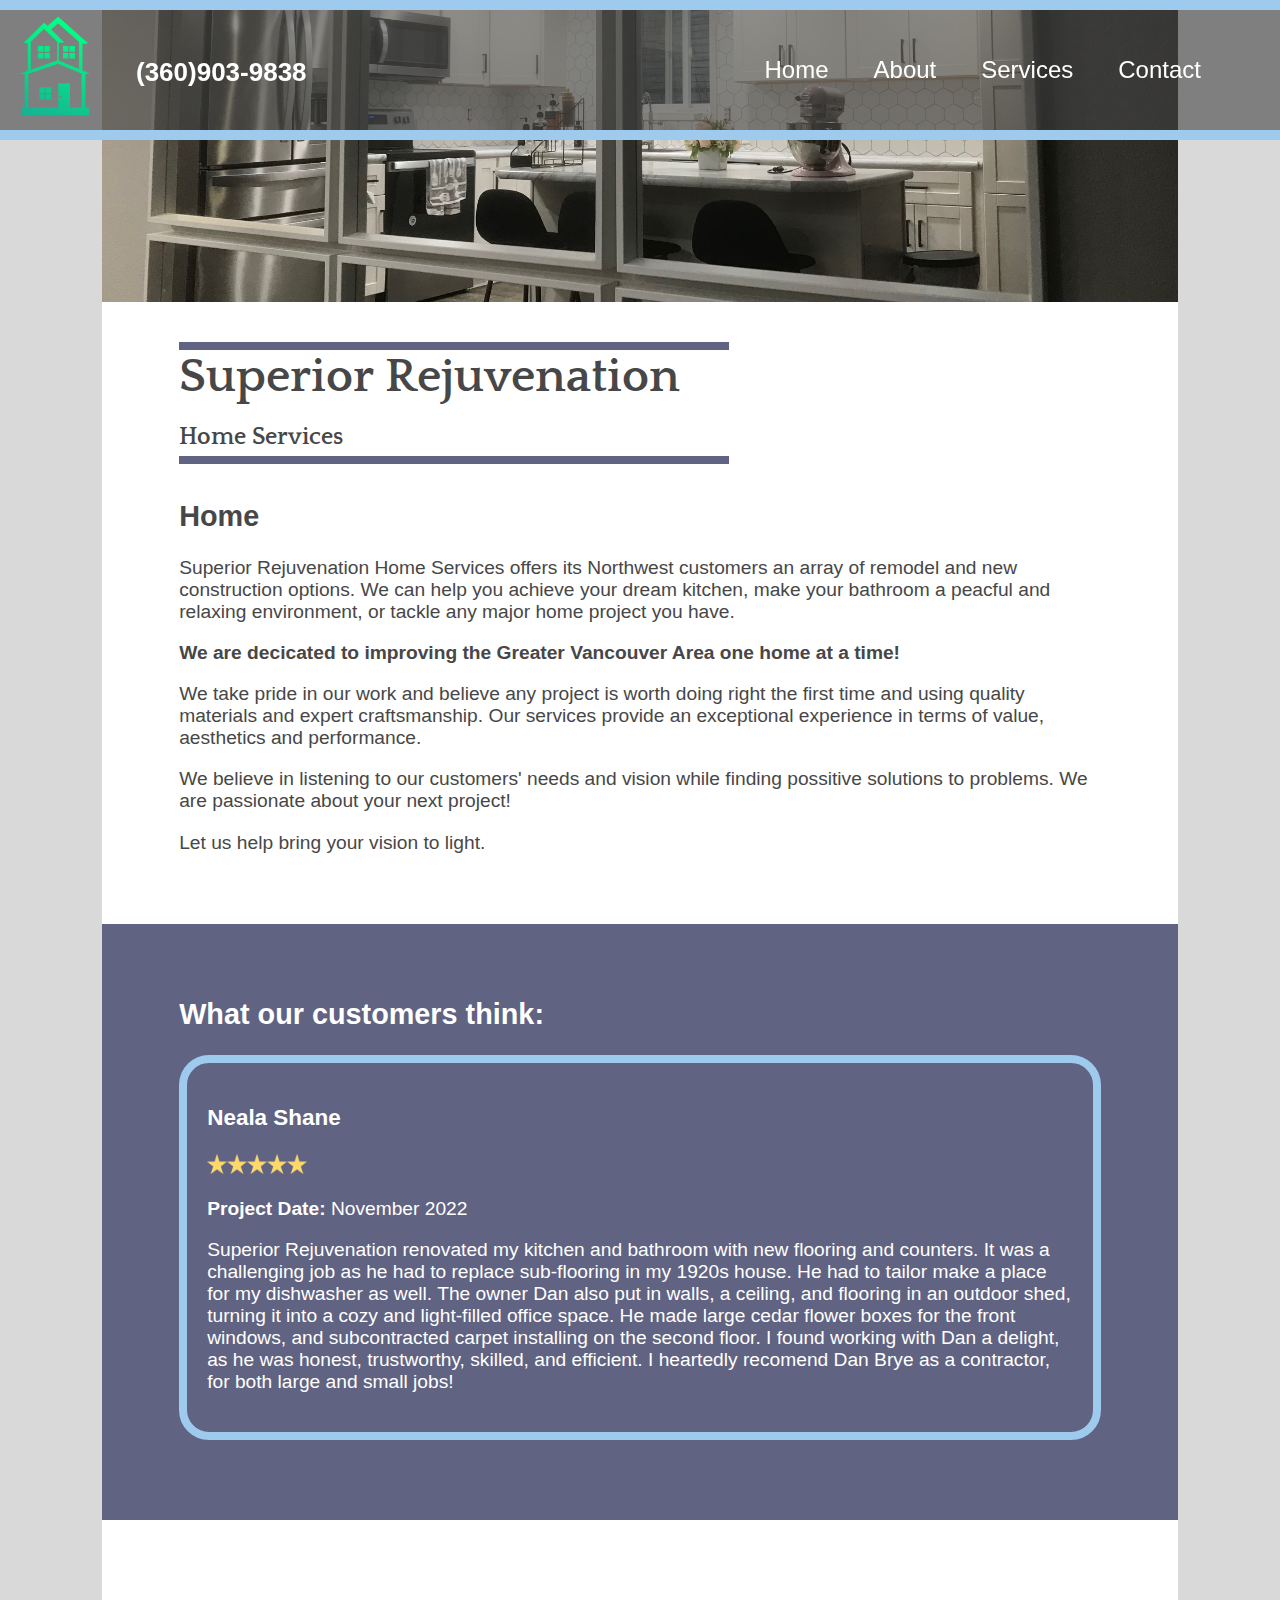
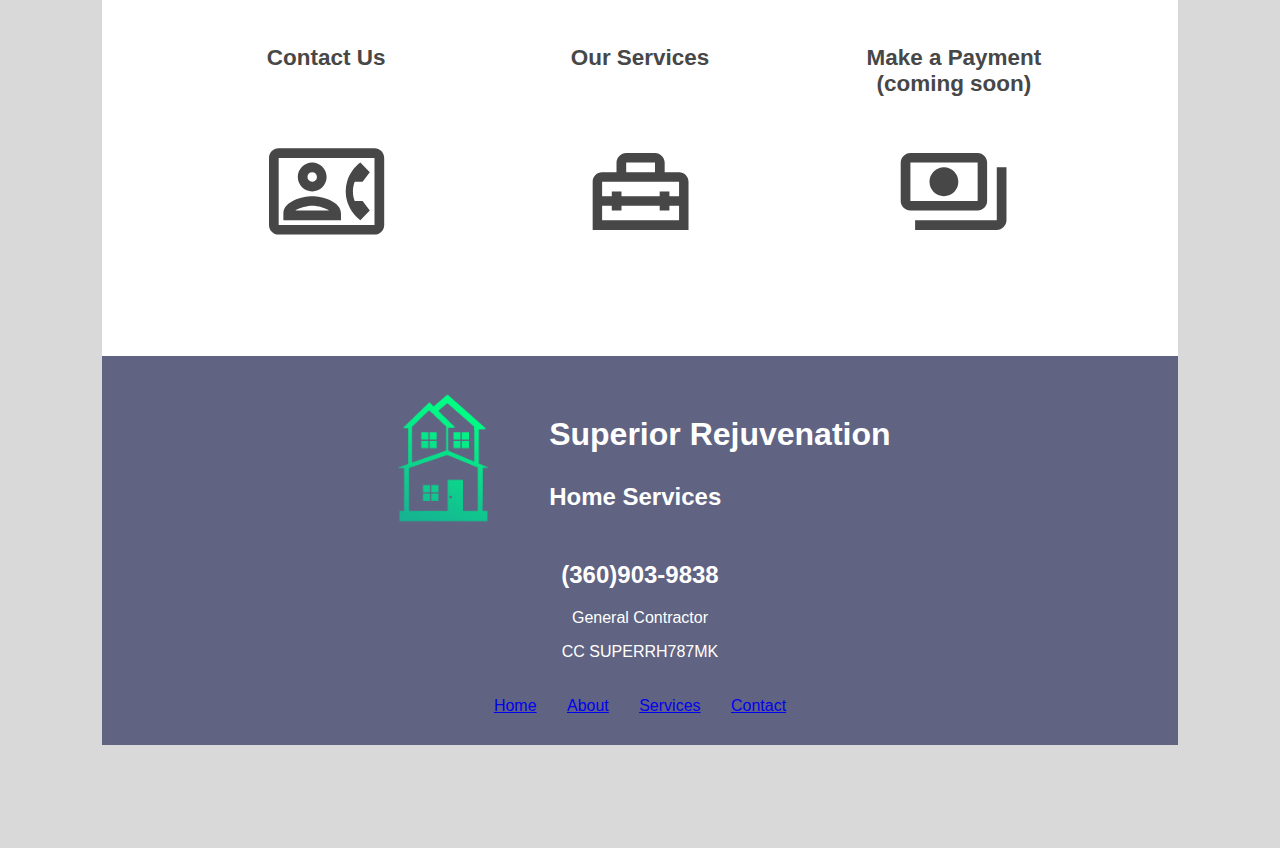
==== commit 6cff00b0: "Refactor and SEO Prep" ====
--- a/index.html
+++ b/index.html
@@ -14,7 +14,8 @@
         <!-- Nav -->
         <div class="menu">
             <img id="logo" src="assets/images/icon-logo/SRHomeServicesTrans.png" alt="Superior Rejuvenation Home Services Logo">
-            <nav>
+            <p id="menuPhone">(360)903-9838</p>
+            <nav id="mainNav">
                 <a class="navLink" href="index.html">Home</a>
                 <a class="navLink" href="about.html">About</a>
                 <a class="navLink" href="services.html">Services</a>
@@ -33,8 +34,9 @@
         <!-- Home -->
         <div class="body" id="home">
             <h2>Home</h2>
-            <p>Superior Rejuvenation Home Services offers its Northwest customers an array of remodel and new construction options.</p>
-            <p>We take pride in our work and believe any project is worth doing right the first time and using quality materials and expert craftsmanship. Our services provide an exceptional experience in terms of value, aesthetics and performance</p>
+            <p>Superior Rejuvenation Home Services offers its Northwest customers an array of remodel and new construction options. We can help you achieve your dream kitchen, make your bathroom a peacful and relaxing environment, or tackle any major home project you have.</p>
+            <p><b>We are decicated to improving the Greater Vancouver Area one home at a time!</b></p>
+            <p>We take pride in our work and believe any project is worth doing right the first time and using quality materials and expert craftsmanship. Our services provide an exceptional experience in terms of value, aesthetics and performance.</p>
             <p>We believe in listening to our customers' needs and vision while finding possitive solutions to problems. We are passionate about your next project!</p>
             <p>Let us help bring your vision to light.</p>
             <div class="bufferGap"></div>
@@ -48,14 +50,51 @@
                     <p>Superior Rejuvenation renovated my kitchen and bathroom with new flooring and counters. It was a challenging job as he had to replace sub-flooring in my 1920s house. He had to tailor make a place for my dishwasher as well. The owner Dan also put in walls, a ceiling, and flooring in an outdoor shed, turning it into a cozy and light-filled office space. He made large cedar flower boxes for the front windows, and subcontracted carpet installing on the second floor. I found working with Dan a delight, as he was honest, trustworthy, skilled, and efficient. I heartedly recomend Dan Brye as a contractor, for both large and small jobs!</p>
                 </div>
             </div>
+            <div id="actions">
+                <div id="contactAction" class="action">
+                    <h3 class="actionName">Contact Us</h3>
+                    <span class="actionIcon material-icons-outlined">contact_phone</span>
+                </div>
+                <div id="serviceAction" class="action">
+                    <h3 class="actionName">Our Services</h3>
+                    <span class="actionIcon material-icons-outlined">home_repair_service</span>
+                </div>
+                <div id="paymentAction" class="action">
+                    <h3 class="actionName">Make a Payment<br>(coming soon)</h3>
+                    <span class="actionIcon material-icons-outlined">payments</span>
+                </div>
+            </div>
         </div>
 
-        <div class="footer"></div>
+        <div class="footer">
+            <div>
+                <div id="logo-name">
+                    <div>
+                        <img id="footerLogo" src="assets/images/icon-logo/SRHomeServicesTrans.png" alt="Superior Rejuvenation Home Services Logo">
+                    </div>
+                    <div id="footerName">
+                        <h2>Superior Rejuvenation</h2>
+                        <h3>Home Services</h3>
+                    </div>
+                </div>
+                <h2 id="phoneNumber">(360)903-9838</h2>
+                <p>General Contractor</p>
+                <p>CC SUPERRH787MK</p>
+            </div>
+            <nav id="footerNav">
+                <a href="index.html">Home</a>
+                <a href="about.html">About</a>
+                <a href="services.html">Services</a>
+                <a href="contact.html">Contact</a>
+            </nav>
+        </div>
 
         <script src="src/index.js"></script>
+        <script src="src/home.js"></script>
         <script>
             window.onload = function() {
                 indexInit();
+                homeInit();
             };
         </script>
 
--- a/assets/css/style.css
+++ b/assets/css/style.css
@@ -56,7 +56,7 @@
   overflow: hidden;
 }
 
-nav {
+nav#mainNav {
   display: flex;
   grid-gap: 15px;
   flex-direction: column;
@@ -99,10 +99,21 @@
 }
 
 #logo {
+  position: absolute;
   height: 50px;
-  position: absolute;
   left: 50px;
   transition: height .5s ease-in-out, left .5s ease-in-out;
+}
+
+#menuPhone {
+  position: absolute;
+  left: 120px;
+  margin: 15px 0;
+  color: #ffffff;
+  font-weight: bold;
+  font-size: 20px;
+  opacity: 100%;
+  transition: opacity .5s ease-in-out
 }
 
 .body {
@@ -128,6 +139,16 @@
   z-index: 0;
 }
 
+.lightBanner {
+  position: relative;
+  width: 100%;
+  left: -6vw;
+  padding: 50px 6vw;
+  background-color: #ffffff;
+  color: #474747;
+  z-index: 0;
+}
+
 .callBanner {
   position: relative;
   left: -6vw;
@@ -149,6 +170,7 @@
 
 .heading {
   margin: 0 6vw;
+  font-size: 1.3em;
 }
 
 .callToAction {
@@ -167,6 +189,36 @@
 hr#name {
   max-width: 300px;
   margin: 0;
+}
+
+#actions {
+  width: 100%;
+  margin: 80px 0;
+  display: grid;
+  grid-template-columns: repeat(auto-fit, minmax(150px, 1fr));
+  grid-gap: 20px;
+  text-align: center;
+}
+
+.action {
+  padding: 20px;
+  border: 2px solid #ffffff;
+  border-radius: 20px;
+}
+
+.action:hover {
+  cursor: pointer;
+  border: 2px solid #474747;
+  box-shadow: 0 0 15px black;
+}
+
+.actionName {
+  height: 3em;
+  text-align: center;
+}
+
+span.actionIcon {
+  font-size: 6em;
 }
 
 /* Contact Section ////////////////////////////////////////*/
@@ -226,19 +278,56 @@
 
 /* End of Page ////////////////////////////////////////////*/
 .footer {
-  /* width: 100%; */
-  margin: 0 6vw 8vw 6vw;
-  background-color: #d9d9d9;
+  width: 100%;
+  margin: 0 0 8vw 0;
+  padding: 30px 0;
+  color: #ffffff;
+  background-color: #606382;
+  text-align: center;
+}
+
+#footerLogo {
+  height: 150px;
+}
+
+#logo-name {
+  display: flex;
+  grid-gap: 4px;
+  justify-content: center;
+}
+
+#footerName > h2 {
+  text-align: start;
+  font-size: 2em;
+  margin: 15px 0;
+}
+
+#footerName > h3 {
+  text-align: start;
+  margin: 0;
+  font-size: 1.5em;
+}
+
+#phoneNumber {
+  margin: 20px 0;
+}
+
+#footerNav {
+  width: 80%;
+  margin: auto;
+  padding-top: 20px;
+  display: flex;
+  justify-content: space-around;
 }
 
 /* Desktop styling */
-@media only screen and (min-width: 600px) {
+@media only screen and (min-width: 850px) {
   #barsIcon {
     display: none;
   }
 
   .menu {
-    height: 13vh;
+    height: 120px;
   }
 
   .navBtn {
@@ -246,7 +335,7 @@
     flex-basis: 8%;
   }
 
-  nav {
+  nav#mainNav {
     display: flex;
     flex-direction: row;
     padding-top: 0;
@@ -267,6 +356,12 @@
     left: 6vw;
   }
 
+  #menuPhone {
+    font-size: 26px;
+    margin: 47px 0;
+    left: 200px;
+  }
+
   .body {
     font-size: 1.2em;
   }
@@ -282,4 +377,21 @@
   #serviceMap > img {
     width: 50vw;
   }
+
+  #logo-name {
+    grid-gap: 50px;
+  }
+
+  #footerName > h2 {
+    margin: 30px 0;
+  }
+  
+  #footerName > h3 {
+    margin: 30px 0;
+  }
+
+  #footerNav {
+    width: 30%;
+  }
+
 }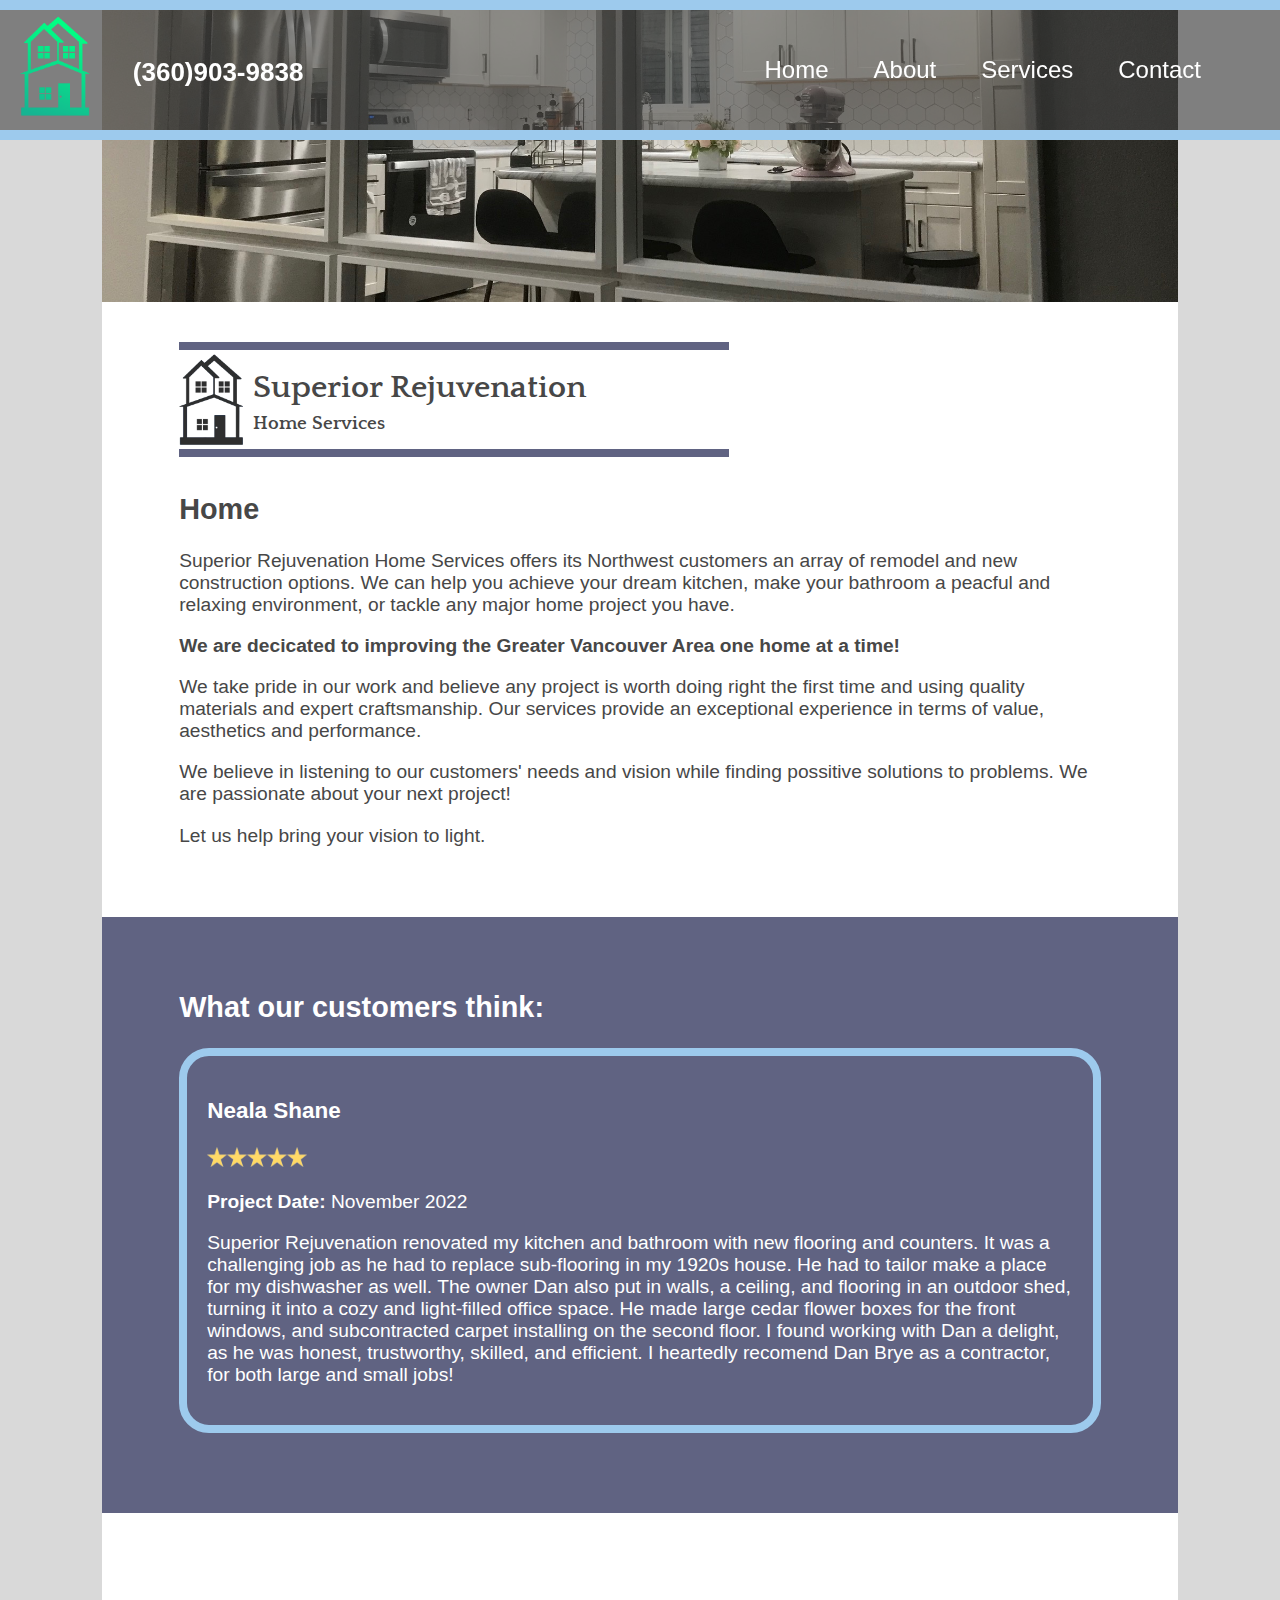
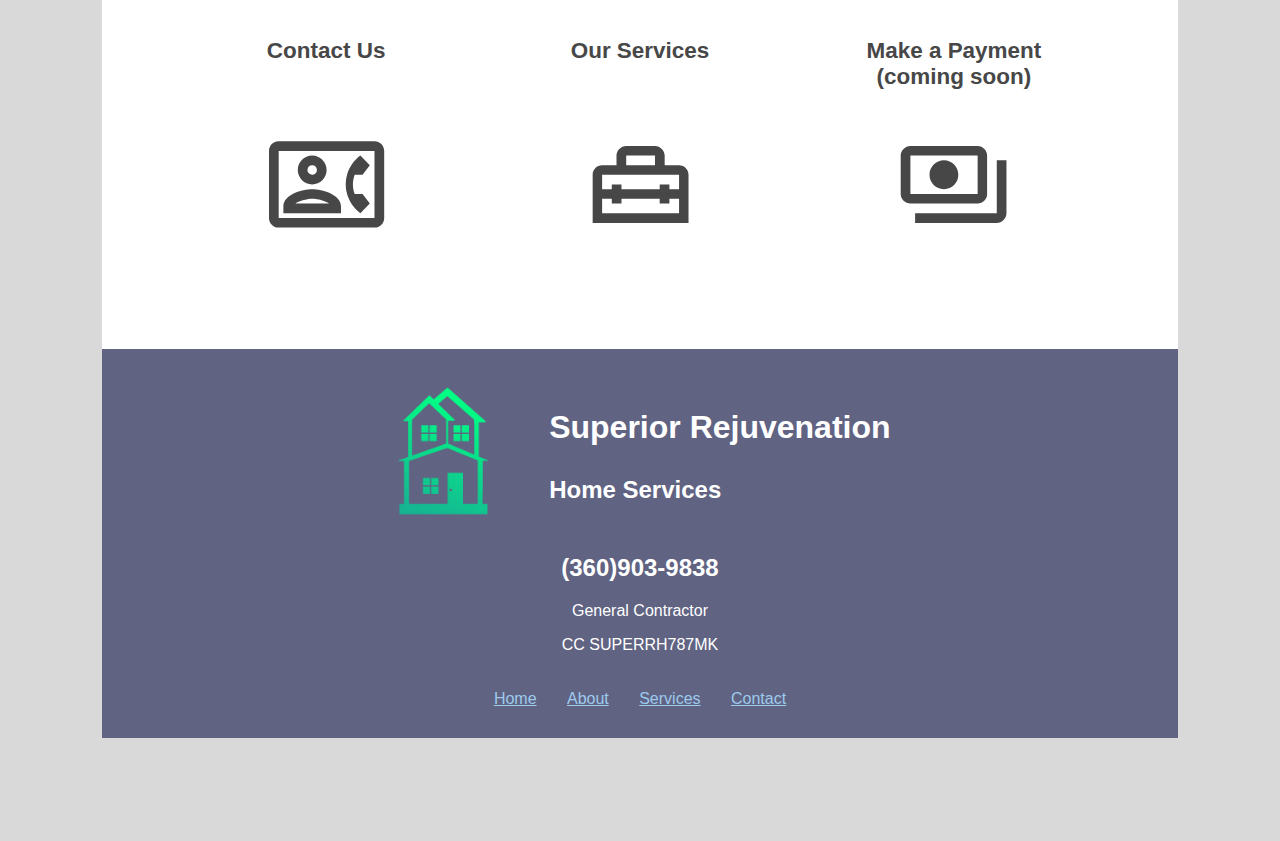
==== commit 3e94ffb2: "More Tweaks" ====
--- a/index.html
+++ b/index.html
@@ -26,9 +26,16 @@
             </div>
         </div>
 
+        <img src="assets/images/bannerMobile.png" alt="a remodeled kitchen" id="bannerImg">
+
         <div id="banner">
-            <img src="assets/images/banner.png" alt="a remodeled kitchen" id="bannerImg">
-            <h1 id="title">Superior Rejuvenation <br><span class="subtitle">Home Services</span></h1>
+            <div id="title">
+                <div id="logoBox"><img src="assets/images/icon-logo/SRHomeServicesDarkTrans.webp" alt="Superior Rejuvenation Home Services Logo"></div>
+                <div id="titleBox">
+                    <h1>Superior Rejuvenation</h1>
+                    <h2>Home Services</h2>
+                </div>
+            </div>
         </div>
 
         <!-- Home -->
--- a/assets/css/style.css
+++ b/assets/css/style.css
@@ -19,23 +19,41 @@
 }
 
 #bannerImg {
-  /* position: relative; */
+  content: url("../images/bannerMobile.png");
   width: 100%
 }
 
-h1#title {
+#title {
+  display: flex;
+  grid-gap: 10px;
   font-family: "Quattrocento";
-  font-size: 2em;
   margin: 4vh 6vw;
   max-width: 550px;
+  max-height: 140px;
   border-top: 8px solid #606382;
   border-bottom: 8px solid #606382;
-  /* text-align: center; */
-}
-
-.subtitle {
-  font-family: "Quattrocento";
-  font-size: .7em;
+}
+
+#logoBox {
+  max-width: 64px;
+  padding-top: 4px;
+  margin: auto 0;
+}
+
+#logoBox > img {
+  width: 100%;
+}
+
+#titleBox > h1 {
+  font-size: 2em;
+  margin-top: 20px;
+  margin-bottom: 4px;
+}
+
+#titleBox > h2 {
+  font-size: 1.2em;
+  margin-top: 4px;
+  margin-bottom: 15px;
 }
 
 .menu {
@@ -320,8 +338,16 @@
   justify-content: space-around;
 }
 
+#footerNav > a {
+  color: #9dcaed;
+}
+
+#footerNav > a:hover {
+  color: #474747;
+}
+
 /* Desktop styling */
-@media only screen and (min-width: 850px) {
+@media only screen and (min-width: 830px) {
   #barsIcon {
     display: none;
   }
@@ -341,6 +367,10 @@
     padding-top: 0;
     padding-bottom: 0;
   }
+
+  #bannerImg {
+    content: url("../images/banner.png");
+  }
   
   h1#title {
     font-size: 3em;
@@ -356,10 +386,19 @@
     left: 6vw;
   }
 
+  #titleBox > h1 {
+    margin-bottom: 8px;
+  }
+  
+  #titleBox > h2 {
+    margin-top: 8px;
+  }
+
   #menuPhone {
     font-size: 26px;
     margin: 47px 0;
-    left: 200px;
+    margin-left: 120px;
+    left: 6vw;
   }
 
   .body {
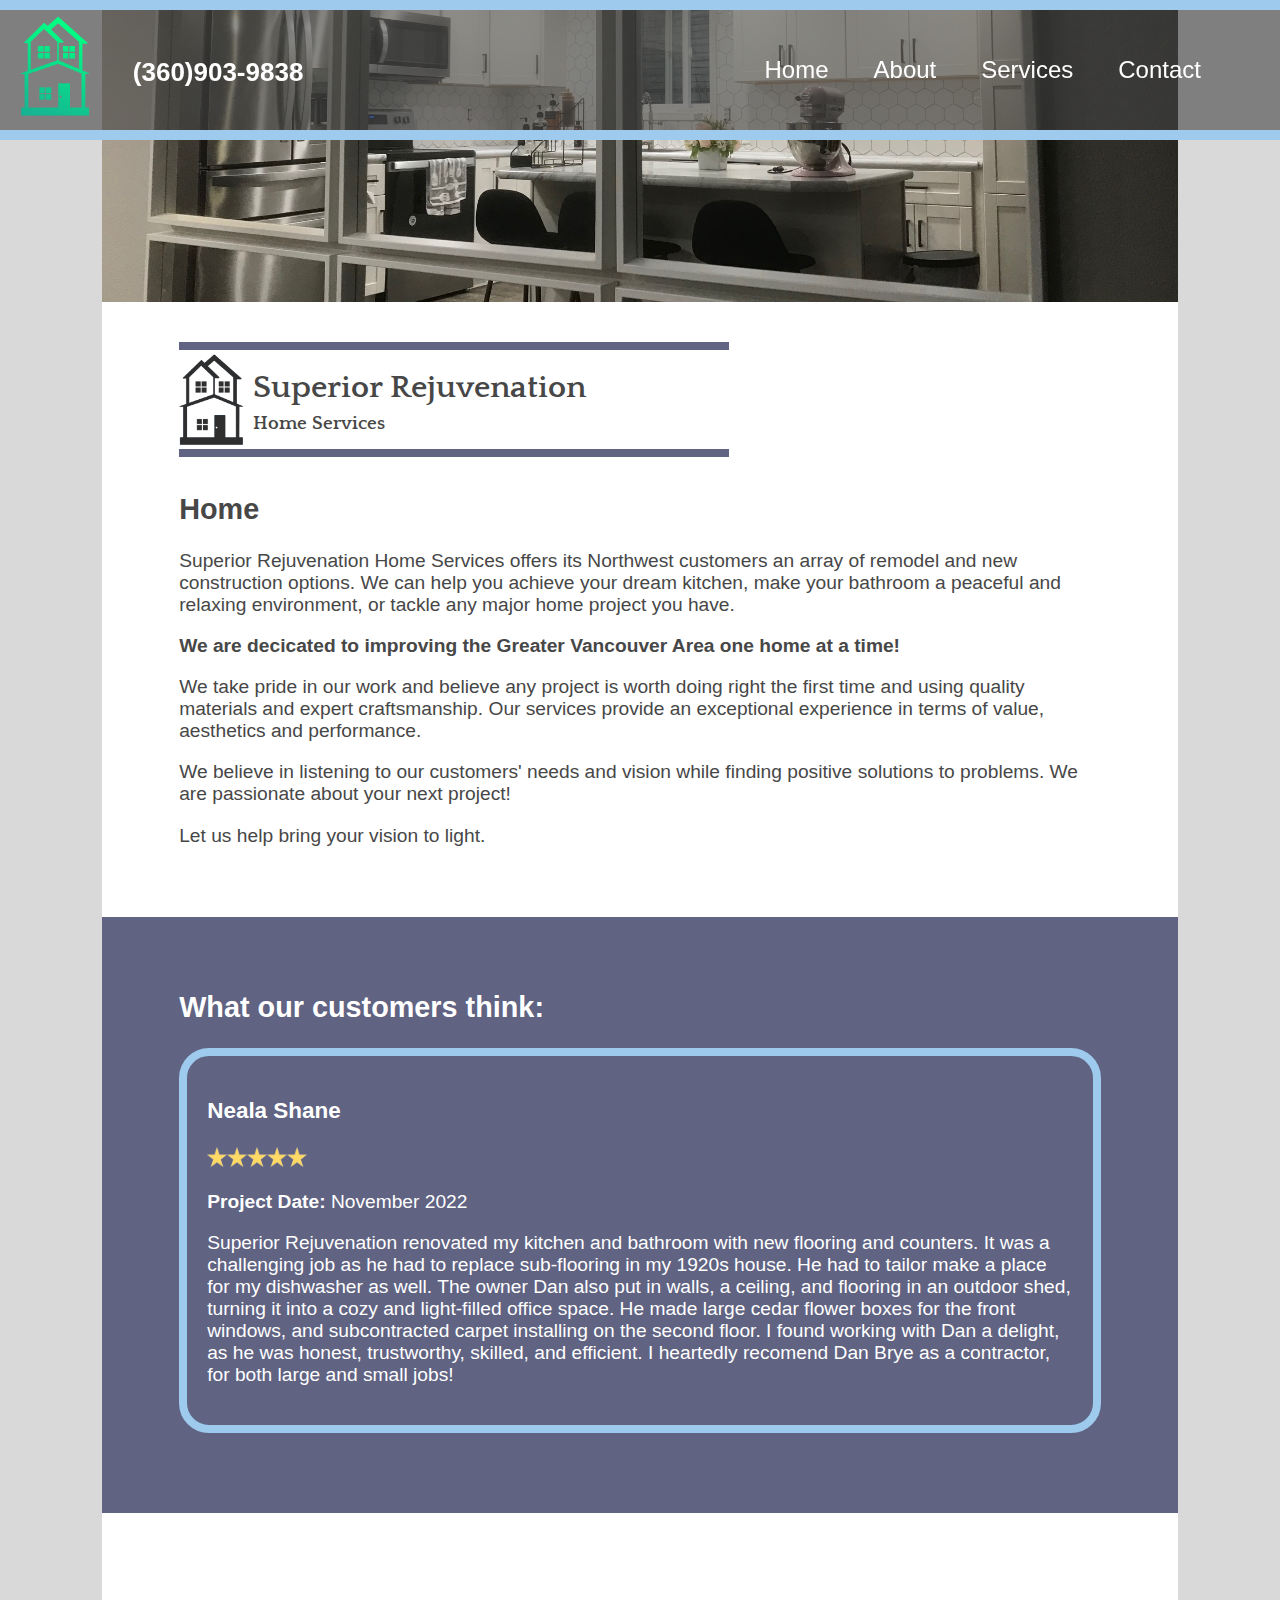
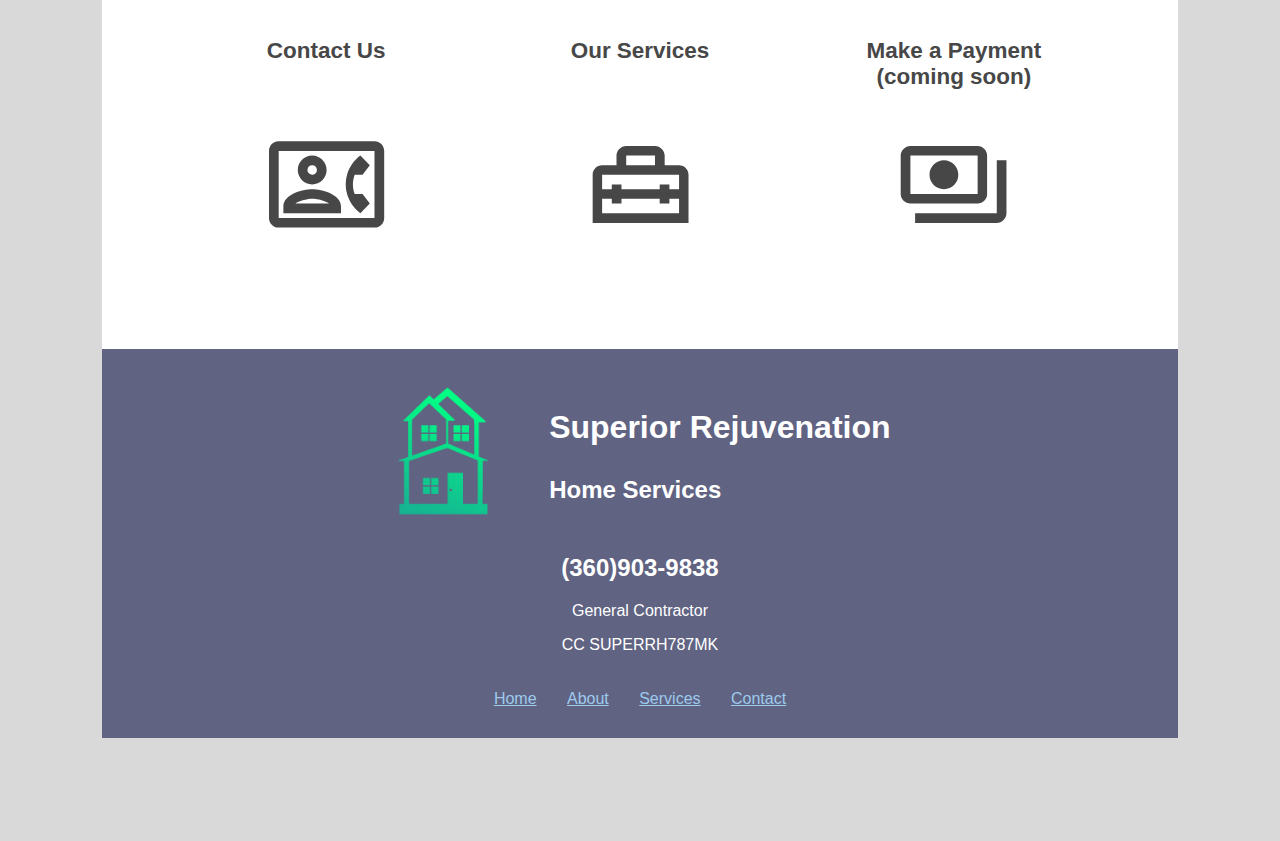
==== commit 9d63b5c0: "Update index.html" ====
--- a/index.html
+++ b/index.html
@@ -41,10 +41,10 @@
         <!-- Home -->
         <div class="body" id="home">
             <h2>Home</h2>
-            <p>Superior Rejuvenation Home Services offers its Northwest customers an array of remodel and new construction options. We can help you achieve your dream kitchen, make your bathroom a peacful and relaxing environment, or tackle any major home project you have.</p>
+            <p>Superior Rejuvenation Home Services offers its Northwest customers an array of remodel and new construction options. We can help you achieve your dream kitchen, make your bathroom a peaceful and relaxing environment, or tackle any major home project you have.</p>
             <p><b>We are decicated to improving the Greater Vancouver Area one home at a time!</b></p>
             <p>We take pride in our work and believe any project is worth doing right the first time and using quality materials and expert craftsmanship. Our services provide an exceptional experience in terms of value, aesthetics and performance.</p>
-            <p>We believe in listening to our customers' needs and vision while finding possitive solutions to problems. We are passionate about your next project!</p>
+            <p>We believe in listening to our customers' needs and vision while finding positive solutions to problems. We are passionate about your next project!</p>
             <p>Let us help bring your vision to light.</p>
             <div class="bufferGap"></div>
 
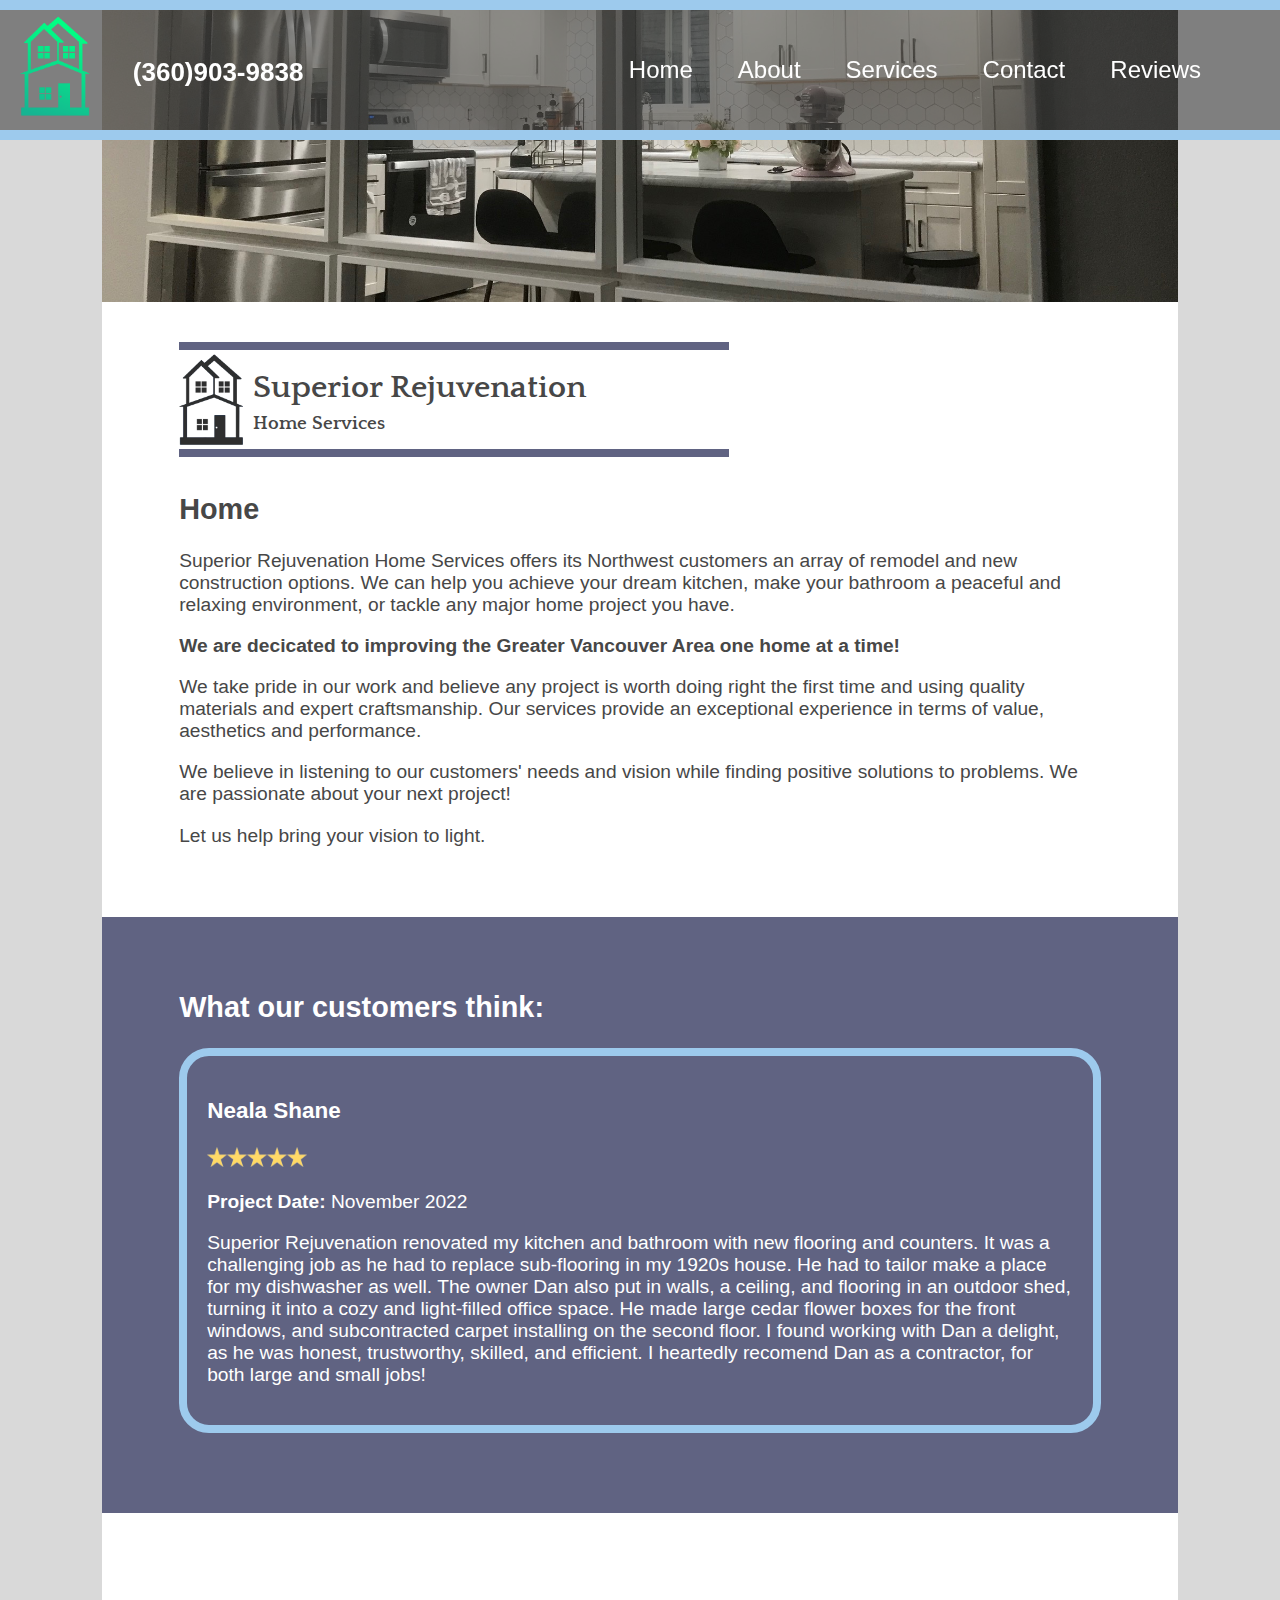
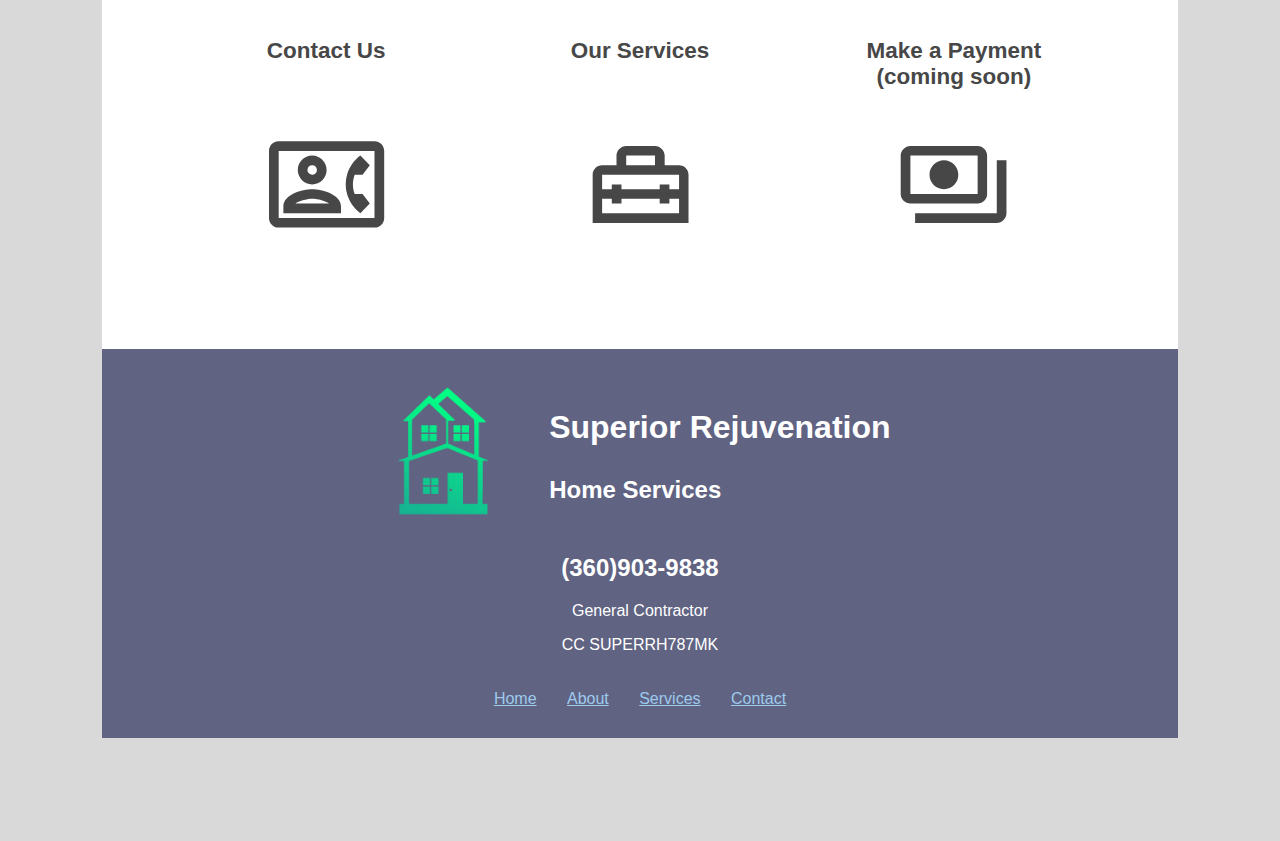
==== commit 6b561de3: "service dropdown" ====
--- a/index.html
+++ b/index.html
@@ -12,14 +12,20 @@
     <body>
 
         <!-- Nav -->
-        <div class="menu">
+        <div id="menu">
             <img id="logo" src="assets/images/icon-logo/SRHomeServicesTrans.png" alt="Superior Rejuvenation Home Services Logo">
             <p id="menuPhone">(360)903-9838</p>
             <nav id="mainNav">
                 <a class="navLink" href="index.html">Home</a>
                 <a class="navLink" href="about.html">About</a>
-                <a class="navLink" href="services.html">Services</a>
+                <a class="navLink" href="services.html" id="serviceDropDown">Services</a>
                 <a class="navLink" href="contact.html">Contact</a>
+                <a class="navLink" href="https://g.page/r/Cb0cW72Gg9-aEAI">Reviews</a>
+            </nav>
+            <nav id="subNav">
+                <a class="subNavLink" href="kitchens.html">Kitchen</a>
+                <a class="subNavLink" href="bathrooms.html">Bathroom</a>
+                <a class="subNavLink" href="wholeHouse.html">Whole House, ADU</a>
             </nav>
             <div id="barHolder">
                 <button id="barsIcon" class="material-icons-outlined">menu</button>
@@ -54,7 +60,7 @@
                     <h3>Neala Shane</h3>
                     <img src="assets/images/5star.png" alt="five star rating">
                     <p><b>Project Date: </b>November 2022</p>
-                    <p>Superior Rejuvenation renovated my kitchen and bathroom with new flooring and counters. It was a challenging job as he had to replace sub-flooring in my 1920s house. He had to tailor make a place for my dishwasher as well. The owner Dan also put in walls, a ceiling, and flooring in an outdoor shed, turning it into a cozy and light-filled office space. He made large cedar flower boxes for the front windows, and subcontracted carpet installing on the second floor. I found working with Dan a delight, as he was honest, trustworthy, skilled, and efficient. I heartedly recomend Dan Brye as a contractor, for both large and small jobs!</p>
+                    <p>Superior Rejuvenation renovated my kitchen and bathroom with new flooring and counters. It was a challenging job as he had to replace sub-flooring in my 1920s house. He had to tailor make a place for my dishwasher as well. The owner Dan also put in walls, a ceiling, and flooring in an outdoor shed, turning it into a cozy and light-filled office space. He made large cedar flower boxes for the front windows, and subcontracted carpet installing on the second floor. I found working with Dan a delight, as he was honest, trustworthy, skilled, and efficient. I heartedly recomend Dan as a contractor, for both large and small jobs!</p>
                 </div>
             </div>
             <div id="actions">
--- a/assets/css/style.css
+++ b/assets/css/style.css
@@ -56,7 +56,7 @@
   margin-bottom: 15px;
 }
 
-.menu {
+#menu {
   position: fixed;
   padding-right: 5vw;
   width: 100%;
@@ -86,16 +86,43 @@
   text-decoration: none;
   margin: auto;
   border: none;
+  border-radius: 15px;
   padding: 10px 15px;
   font-size: 1.5em;
   color: white;
   background-color: transparent;
+  transition: all .3s ease-in-out;
 }
 
 .navLink:hover {
   color: #000000;
   background-color: #9dcaed;
+  box-shadow: 0 0 5px black;
+}
+
+nav#subNav {
+  display: flex;
+  grid-gap: 15px;
+  flex-direction: column;
+  padding-top: 40px;
+  padding-bottom: 20px;
+}
+
+.subNavLink {
+  text-decoration: none;
+  margin: auto;
+  border: none;
   border-radius: 15px;
+  padding: 10px 15px;
+  font-size: 1.5em;
+  color: white;
+  background-color: transparent;
+  transition: all .3s ease-in-out;
+}
+
+.subNavLink:hover {
+  color: #000000;
+  background-color: #9dcaed;
   box-shadow: 0 0 5px black;
 }
 
@@ -222,6 +249,7 @@
   padding: 20px;
   border: 2px solid #ffffff;
   border-radius: 20px;
+  transition: all .25s ease-in-out;
 }
 
 .action:hover {
@@ -274,6 +302,7 @@
   padding: 10px;
   border-radius: 5px;
   border: none;
+  transition: all .25s ease-in-out;
 }
 
 .subBtn:hover {
@@ -340,6 +369,7 @@
 
 #footerNav > a {
   color: #9dcaed;
+  transition: all .25s ease-in-out;
 }
 
 #footerNav > a:hover {
@@ -352,7 +382,7 @@
     display: none;
   }
 
-  .menu {
+  #menu {
     height: 120px;
   }
 
@@ -366,6 +396,16 @@
     flex-direction: row;
     padding-top: 0;
     padding-bottom: 0;
+    max-height: 120px;
+  }
+
+  nav#subNav {
+    position: absolute;
+    display: flex;
+    flex-direction: row;
+    padding-top: 0;
+    padding-bottom: 0;
+    top: 120px;
   }
 
   #bannerImg {
